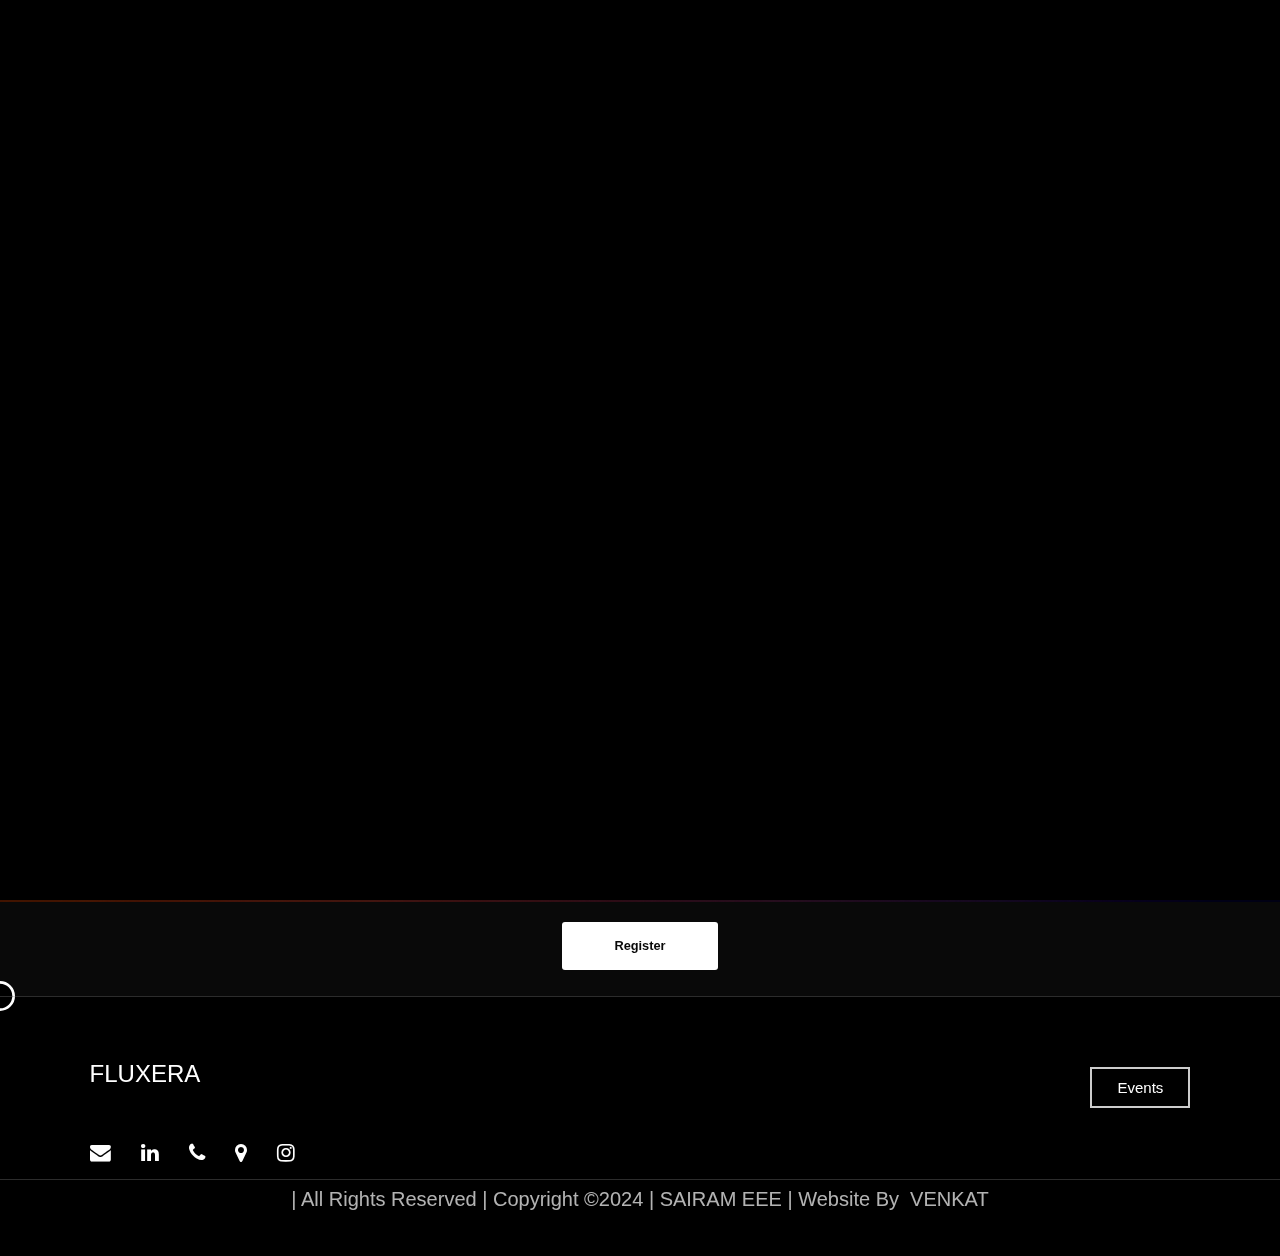
==== drone.html @ 5427319f "Sympo" ====
<!DOCTYPE html> 
  <html>
    <meta charset="UTF-8">
    <meta http-equiv="Content-Type" content="text/html; charset=utf-8">
    <title>FLUXERA | AERO QUEST</title>
    <meta name="viewport" content="width=device-width, initial-scale=1.0, minimum-scale=1.0, maximum-scale=1.0, user-scalable=no">
<meta property="og:type" content="website" />
<meta property="og:image:type" content="image/png">
<meta property="og:image:width" content="300">
<meta property="og:image:height" content="200">
<meta property="og:updated_time" content="2022-05-05T23:10:58-06:00" />
</span>
  
    <head>
      <link rel="icon" type="image/png" href="./F.png" sizes="32x32">
      <link href="https://unpkg.com/aos@2.3.1/dist/aos.css" rel="stylesheet">
      <script src="https://unpkg.com/aos@2.3.1/dist/aos.js"></script>
      <link rel="stylesheet" href="./style_2.css" /> 
      <link rel="stylesheet" href="./font-awesome.min.css" >
      <link rel="stylesheet" href="https://stackpath.bootstrapcdn.com/font-awesome/4.7.0/css/font-awesome.min.css"/>
      <link rel="stylesheet" href="./res.css" />
      <style>
        body {
            background-image: url('eve_back.png');
            background-size: cover;
            background-repeat: no-repeat;
            background-attachment: fixed;
            background-position: center center;
        }
    </style>
    <script async src="https://www.googletagmanager.com/gtag/js?id=G-BJW100YW4T"></script>
<script>
  
  window.dataLayer = window.dataLayer || [];
  function gtag(){dataLayer.push(arguments);}
  gtag('js', new Date());
  gtag('config', 'G-BJW100YW4T');
</script>
    </head>
    <div class="nloader">
      <svg class="nlder" width="200" height="100" viewBox="0 0 50 50" fill="none" xmlns="http://www.w3.org/2000/svg"></svg> 
  </div>
  
    <script>
  
      var loading_var = "What The Heck Are You Doing ?!";
      console.log(loading_var);
  
      setTimeout(() => {
      document.querySelector(".nloader").style.opacity = "0";
      document.querySelector(".nlder").style.opacity = "0";
  
      document.querySelector(".nlder").style.zIndex = "-45";
      document.querySelector(".nloader").style.zIndex = "-45";
    }, 1500);
  
    </script>
  <body>
    <div class="blurbg" id="blurbg"></div>
  
<div class="cover" id="cover">
<svg class="svg1" viewBox="0 0 598 208" xmlns="http://www.w3.org/2000/svg" style="display: none;">
<path d="M65.7872 200.104L63.5027 205.652L63.5378 205.667L63.573 205.68L65.7872 200.104ZM31.5152 177.928L27.3157 182.213L27.3369 182.234L27.3583 182.255L31.5152 177.928ZM8.76324 145.096L3.23975 147.439L3.26133 147.49L3.28385 147.541L8.76324 145.096ZM8.76324 63.304L3.27012 60.8904L3.26137 60.9103L3.25276 60.9303L8.76324 63.304ZM31.8032 30.184L27.6463 25.8574L27.6463 25.8574L31.8032 30.184ZM65.7872 8.29599L68.0299 13.8611L68.0509 13.8527L68.0717 13.8441L65.7872 8.29599ZM140.091 4.83998L141.796 -0.912803L141.796 -0.912805L140.091 4.83998ZM168.891 17.8L165.691 22.8755L165.716 22.891L165.741 22.9062L168.891 17.8ZM191.931 37.96L196.152 42.2243L200 38.4156L196.605 34.1979L191.931 37.96ZM163.707 65.896L159.041 69.6683L163.213 74.8275L167.928 70.1603L163.707 65.896ZM138.363 45.448L135.724 50.8364L135.745 50.8468L135.767 50.8571L138.363 45.448ZM82.4912 43.72L84.7893 49.2625L84.8465 49.2387L84.9032 49.2139L82.4912 43.72ZM62.0432 57.544L66.2859 61.7866L66.3207 61.7519L66.3549 61.7165L62.0432 57.544ZM48.5072 78.28L54.0497 80.5781L54.0594 80.5547L54.0689 80.5311L48.5072 78.28ZM48.5072 130.12L42.9456 132.371L42.9551 132.395L42.9648 132.418L48.5072 130.12ZM62.3312 150.856L58.0886 155.099L58.1234 155.133L58.1587 155.168L62.3312 150.856ZM83.0672 164.392L80.7692 169.934L80.7926 169.944L80.8161 169.954L83.0672 164.392ZM138.939 162.664L141.532 168.075L141.532 168.075L138.939 162.664ZM163.419 143.656L167.639 139.391L163.067 134.867L158.871 139.743L163.419 143.656ZM190.779 170.728L195.407 174.546L198.896 170.318L194.999 166.463L190.779 170.728ZM168.027 190.6L171.227 195.676L171.227 195.676L168.027 190.6ZM139.227 203.56L140.861 209.333L140.897 209.323L140.932 209.313L139.227 203.56ZM107.835 201.88C93.5668 201.88 80.3072 199.414 68.0014 194.528L63.573 205.68C77.3793 211.162 92.1517 213.88 107.835 213.88V201.88ZM68.0717 194.556C55.6828 189.455 44.9006 182.468 35.6722 173.601L27.3583 182.255C37.7139 192.204 49.7797 200.001 63.5027 205.652L68.0717 194.556ZM35.7148 173.643C26.6624 164.771 19.5087 154.455 14.2426 142.651L3.28385 147.541C9.15378 160.697 17.1681 172.269 27.3157 182.213L35.7148 173.643ZM14.2867 142.753C9.24381 130.866 6.69924 118.036 6.69924 104.2H-5.30076C-5.30076 119.548 -2.46933 133.982 3.23975 147.439L14.2867 142.753ZM6.69924 104.2C6.69924 90.1598 9.24815 77.3442 14.2737 65.6777L3.25276 60.9303C-2.47367 74.2238 -5.30076 88.6721 -5.30076 104.2H6.69924ZM14.2564 65.7176C19.5147 53.7504 26.7456 43.3639 35.9602 34.5106L27.6463 25.8574C17.2769 35.8201 9.14778 47.5136 3.27012 60.8904L14.2564 65.7176ZM35.9602 34.5106C45.1872 25.6455 55.8618 18.7647 68.0299 13.8611L63.5446 2.73088C49.9847 8.1953 38.0033 15.9065 27.6463 25.8574L35.9602 34.5106ZM68.0717 13.8441C80.3598 8.78427 93.5948 6.23199 107.835 6.23199V-5.76801C92.1237 -5.76801 77.3267 -2.94429 63.5027 2.74792L68.0717 13.8441ZM107.835 6.23199C118.411 6.23199 128.588 7.68959 138.387 10.5928L141.796 -0.912805C130.858 -4.15361 119.531 -5.76801 107.835 -5.76801V6.23199ZM138.387 10.5928C148.247 13.5142 157.341 17.6111 165.691 22.8755L172.091 12.7244C162.778 6.85292 152.672 2.30977 141.796 -0.912803L138.387 10.5928ZM165.741 22.9062C174.213 28.1338 181.37 34.4073 187.257 41.722L196.605 34.1979C189.821 25.7687 181.618 18.6021 172.042 12.6938L165.741 22.9062ZM187.71 33.6956L159.486 61.6317L167.928 70.1603L196.152 42.2243L187.71 33.6956ZM168.373 62.1237C160.568 52.4703 151.432 45.0658 140.96 40.0389L135.767 50.8571C144.494 55.0462 152.254 61.2737 159.041 69.6683L168.373 62.1237ZM141.002 40.0596C130.736 35.0311 119.652 32.536 107.835 32.536V44.536C117.906 44.536 127.175 46.6489 135.724 50.8364L141.002 40.0596ZM107.835 32.536C98.023 32.536 88.7492 34.4198 80.0793 38.2261L84.9032 49.2139C91.9773 46.1081 99.5995 44.536 107.835 44.536V32.536ZM80.1932 38.1775C71.5858 41.7464 64.0787 46.8128 57.7316 53.3715L66.3549 61.7165C71.5277 56.3712 77.6527 52.2215 84.7893 49.2625L80.1932 38.1775ZM57.8006 53.3014C51.434 59.668 46.4905 67.2707 42.9456 76.0288L54.0689 80.5311C57.0519 73.1613 61.1325 66.94 66.2859 61.7866L57.8006 53.3014ZM42.9648 75.9819C39.3687 84.6547 37.6112 94.0856 37.6112 104.2H49.6112C49.6112 95.4984 51.1177 87.6493 54.0497 80.5781L42.9648 75.9819ZM37.6112 104.2C37.6112 114.141 39.3751 123.55 42.9456 132.371L54.0689 127.869C51.1113 120.562 49.6112 112.691 49.6112 104.2H37.6112ZM42.9648 132.418C46.5265 141.008 51.5729 148.583 58.0886 155.099L66.5739 146.613C61.1856 141.225 57.016 134.976 54.0497 127.822L42.9648 132.418ZM58.1587 155.168C64.6684 161.467 72.221 166.39 80.7692 169.934L85.3653 158.85C78.1694 155.866 71.8981 151.765 66.5038 146.544L58.1587 155.168ZM80.8161 169.954C89.6517 173.53 99.159 175.288 109.275 175.288V163.288C100.576 163.288 92.6108 161.782 85.3184 158.83L80.8161 169.954ZM109.275 175.288C120.702 175.288 131.479 172.892 141.532 168.075L136.347 157.253C127.967 161.268 118.969 163.288 109.275 163.288V175.288ZM141.532 168.075C151.545 163.277 160.358 156.412 167.967 147.569L158.871 139.743C152.272 147.412 144.766 153.219 136.347 157.253L141.532 168.075ZM159.199 147.921L186.559 174.993L194.999 166.463L167.639 139.391L159.199 147.921ZM186.151 166.91C180.241 174.074 173.146 180.28 164.827 185.524L171.227 195.676C180.573 189.784 188.646 182.742 195.407 174.546L186.151 166.91ZM164.827 185.524C156.477 190.789 147.383 194.886 137.523 197.807L140.932 209.313C151.808 206.09 161.914 201.547 171.227 195.676L164.827 185.524ZM137.593 197.787C127.958 200.514 118.044 201.88 107.835 201.88V213.88C119.13 213.88 130.145 212.366 140.861 209.333L137.593 197.787ZM249.398 198.952L247.194 204.532L247.224 204.544L247.254 204.556L249.398 198.952ZM207.926 173.032L203.237 169.289L199.749 173.659L203.863 177.446L207.926 173.032ZM231.83 143.08L235.766 138.551L231.043 134.448L227.141 139.337L231.83 143.08ZM265.526 165.544L263.081 171.023L263.139 171.049L263.198 171.074L265.526 165.544ZM321.974 169.576L323.764 175.303L323.845 175.278L323.925 175.25L321.974 169.576ZM336.086 160.648L331.627 156.634L331.57 156.697L331.515 156.762L336.086 160.648ZM333.782 131.272L330.124 136.028L330.183 136.073L330.242 136.116L333.782 131.272ZM308.15 122.344L309.182 116.433L309.171 116.431L308.15 122.344ZM268.118 115.432L269.139 109.519L269.128 109.517L269.116 109.515L268.118 115.432ZM228.95 97.288L224.619 101.439L224.641 101.463L224.663 101.486L228.95 97.288ZM225.206 29.032L220.31 25.5639L220.286 25.5982L220.262 25.6328L225.206 29.032ZM252.566 8.008L254.842 13.5598L254.864 13.5506L254.887 13.5412L252.566 8.008ZM338.966 8.008L337.024 13.685L337.036 13.6888L337.047 13.6927L338.966 8.008ZM378.134 28.744L382.999 32.2569L386.385 27.5683L381.824 24.0122L378.134 28.744ZM355.67 59.848L352.029 64.6166L356.927 68.3566L360.535 63.3609L355.67 59.848ZM259.478 46.6L254.994 42.6138L254.987 42.622L254.979 42.6303L259.478 46.6ZM261.782 72.808L258.085 77.533L258.15 77.5839L258.216 77.6331L261.782 72.808ZM283.958 80.296L284.945 74.3776L284.945 74.3776L283.958 80.296ZM321.974 86.632L320.988 92.5504L321.002 92.5526L321.016 92.5549L321.974 86.632ZM367.191 105.928L363.032 110.253L363.054 110.274L363.076 110.295L367.191 105.928ZM371.798 177.64L376.668 181.146L376.684 181.123L376.7 181.1L371.798 177.64ZM342.134 200.104L344.406 205.657L344.427 205.649L344.448 205.64L342.134 200.104ZM297.206 201.88C281.635 201.88 266.425 199.044 251.543 193.348L247.254 204.556C263.476 210.764 280.138 213.88 297.206 213.88V201.88ZM251.603 193.372C236.725 187.494 223.534 179.245 211.99 168.618L203.863 177.446C216.511 189.091 230.968 198.122 247.194 204.532L251.603 193.372ZM212.616 176.775L236.52 146.823L227.141 139.337L203.237 169.289L212.616 176.775ZM227.895 147.609C239.921 158.058 251.648 165.919 263.081 171.023L267.972 160.065C257.901 155.569 247.164 148.454 235.766 138.551L227.895 147.609ZM263.198 171.074C274.893 175.998 287.206 178.456 300.086 178.456V166.456C288.775 166.456 278.048 164.306 267.855 160.014L263.198 171.074ZM300.086 178.456C308.963 178.456 316.892 177.45 323.764 175.303L320.185 163.849C314.769 165.542 308.106 166.456 300.086 166.456V178.456ZM323.925 175.25C330.799 172.887 336.523 169.399 340.658 164.534L331.515 156.762C329.122 159.577 325.438 162.041 320.024 163.902L323.925 175.25ZM340.546 164.662C344.998 159.716 347.27 153.773 347.27 147.112H335.27C335.27 150.819 334.087 153.9 331.627 156.634L340.546 164.662ZM347.27 147.112C347.27 138.546 344.06 131.351 337.323 126.428L330.242 136.116C333.489 138.489 335.27 141.854 335.27 147.112H347.27ZM337.441 126.516C331.246 121.751 321.49 118.582 309.182 116.433L307.118 128.255C319.003 130.33 326.334 133.113 330.124 136.028L337.441 126.516ZM309.171 116.431L269.139 109.519L267.098 121.345L307.13 128.257L309.171 116.431ZM269.116 109.515C252.854 106.775 241.114 101.135 233.238 93.0902L224.663 101.486C234.835 111.873 249.207 118.329 267.121 121.349L269.116 109.515ZM233.282 93.1366C225.676 85.199 221.702 74.8599 221.702 61.576H209.702C209.702 77.4761 214.561 90.945 224.619 101.439L233.282 93.1366ZM221.702 61.576C221.702 50.1634 224.581 40.5328 230.151 32.4312L220.262 25.6328C213.16 35.9632 209.702 48.0286 209.702 61.576H221.702ZM230.103 32.5001C235.895 24.3225 244.052 17.9818 254.842 13.5598L250.291 2.45616C237.657 7.63423 227.574 15.3095 220.31 25.5639L230.103 32.5001ZM254.887 13.5412C265.89 8.92706 279.177 6.51999 294.902 6.51999V-5.48001C277.988 -5.48001 263.051 -2.89508 250.246 2.47483L254.887 13.5412ZM294.902 6.51999C308.998 6.51999 323.03 8.89753 337.024 13.685L340.909 2.33101C325.719 -2.86554 310.375 -5.48001 294.902 -5.48001V6.51999ZM337.047 13.6927C351.247 18.4874 363.693 25.093 374.445 33.4758L381.824 24.0122C369.92 14.731 356.254 7.51255 340.886 2.32332L337.047 13.6927ZM373.27 25.231L350.806 56.3351L360.535 63.3609L382.999 32.2569L373.27 25.231ZM359.312 55.0794C337.409 38.3534 314.947 29.656 292.022 29.656V41.656C311.722 41.656 331.692 49.0866 352.029 64.6166L359.312 55.0794ZM292.022 29.656C284.041 29.656 276.824 30.677 270.483 32.8638L274.394 44.2082C279.189 42.555 285.028 41.656 292.022 41.656V29.656ZM270.483 32.8638C264.202 35.0294 258.913 38.2051 254.994 42.6138L263.963 50.5862C266.188 48.0829 269.539 45.8826 274.394 44.2082L270.483 32.8638ZM254.979 42.6303C251.072 47.0585 249.158 52.4314 249.158 58.408H261.158C261.158 55.1685 262.125 52.6695 263.978 50.5697L254.979 42.6303ZM249.158 58.408C249.158 66.1948 252.063 72.8206 258.085 77.533L265.48 68.083C262.67 65.8833 261.158 62.9092 261.158 58.408H249.158ZM258.216 77.6331C263.813 81.7698 272.375 84.4482 282.972 86.2144L284.945 74.3776C274.806 72.6878 268.584 70.3742 265.349 67.9829L258.216 77.6331ZM282.972 86.2144L320.988 92.5504L322.961 80.7136L284.945 74.3776L282.972 86.2144ZM321.016 92.5549C340.513 95.7116 354.254 101.812 363.032 110.253L371.349 101.603C360.159 90.8436 343.756 84.0804 322.933 80.7091L321.016 92.5549ZM363.076 110.295C371.69 118.413 376.166 129.226 376.166 143.368H388.166C388.166 126.406 382.659 112.259 371.305 101.561L363.076 110.295ZM376.166 143.368C376.166 155.301 373.03 165.491 366.897 174.18L376.7 181.1C384.391 170.205 388.166 157.547 388.166 143.368H376.166ZM366.929 174.134C360.773 182.684 351.847 189.542 339.821 194.568L344.448 205.64C358.15 199.914 369 191.796 376.668 181.146L366.929 174.134ZM339.863 194.551C328.074 199.373 313.904 201.88 297.206 201.88V213.88C315.069 213.88 330.851 211.203 344.406 205.657L339.863 194.551ZM471.406 200.104L469.121 205.652L469.157 205.667L469.192 205.68L471.406 200.104ZM437.134 177.928L432.934 182.213L432.956 182.234L432.977 182.255L437.134 177.928ZM414.382 145.096L408.858 147.439L408.88 147.49L408.903 147.541L414.382 145.096ZM414.382 63.304L408.889 60.8904L408.88 60.9103L408.872 60.9303L414.382 63.304ZM437.422 30.184L433.265 25.8574L433.265 25.8574L437.422 30.184ZM471.406 8.29599L473.649 13.8611L473.67 13.8527L473.69 13.8441L471.406 8.29599ZM545.71 4.83998L547.415 -0.912803L547.415 -0.912805L545.71 4.83998ZM574.51 17.8L571.31 22.8755L571.335 22.891L571.359 22.9062L574.51 17.8ZM597.55 37.96L601.771 42.2243L605.619 38.4156L602.224 34.1979L597.55 37.96ZM569.326 65.896L564.66 69.6683L568.832 74.8275L573.547 70.1603L569.326 65.896ZM543.982 45.448L541.343 50.8364L541.364 50.8468L541.386 50.8571L543.982 45.448ZM488.11 43.72L490.408 49.2625L490.465 49.2387L490.522 49.2139L488.11 43.72ZM467.662 57.544L471.905 61.7866L471.939 61.7519L471.974 61.7165L467.662 57.544ZM454.126 78.28L459.668 80.5781L459.678 80.5547L459.688 80.5311L454.126 78.28ZM454.126 130.12L448.564 132.371L448.574 132.395L448.584 132.418L454.126 130.12ZM467.95 150.856L463.707 155.099L463.742 155.133L463.777 155.168L467.95 150.856ZM488.686 164.392L486.388 169.934L486.411 169.944L486.435 169.954L488.686 164.392ZM544.558 162.664L547.151 168.075L547.151 168.075L544.558 162.664ZM569.038 143.656L573.258 139.391L568.686 134.867L564.49 139.743L569.038 143.656ZM596.398 170.728L601.026 174.546L604.514 170.318L600.618 166.463L596.398 170.728ZM573.646 190.6L576.846 195.676L576.846 195.676L573.646 190.6ZM544.846 203.56L546.48 209.333L546.515 209.323L546.551 209.313L544.846 203.56ZM513.454 201.88C499.186 201.88 485.926 199.414 473.62 194.528L469.192 205.68C482.998 211.162 497.77 213.88 513.454 213.88V201.88ZM473.69 194.556C461.302 189.455 450.519 182.468 441.291 173.601L432.977 182.255C443.333 192.204 455.398 200.001 469.121 205.652L473.69 194.556ZM441.334 173.643C432.281 164.771 425.127 154.455 419.861 142.651L408.903 147.541C414.773 160.697 422.787 172.269 432.934 182.213L441.334 173.643ZM419.905 142.753C414.863 130.866 412.318 118.036 412.318 104.2H400.318C400.318 119.548 403.149 133.982 408.858 147.439L419.905 142.753ZM412.318 104.2C412.318 90.1598 414.867 77.3442 419.892 65.6777L408.872 60.9303C403.145 74.2238 400.318 88.6721 400.318 104.2H412.318ZM419.875 65.7176C425.133 53.7504 432.364 43.3639 441.579 34.5106L433.265 25.8574C422.896 35.8201 414.767 47.5136 408.889 60.8904L419.875 65.7176ZM441.579 34.5106C450.806 25.6455 461.48 18.7647 473.649 13.8611L469.163 2.73088C455.603 8.1953 443.622 15.9065 433.265 25.8574L441.579 34.5106ZM473.69 13.8441C485.979 8.78427 499.214 6.23199 513.454 6.23199V-5.76801C497.742 -5.76801 482.945 -2.94429 469.121 2.74792L473.69 13.8441ZM513.454 6.23199C524.03 6.23199 534.207 7.68959 544.005 10.5928L547.415 -0.912805C536.477 -4.15361 525.15 -5.76801 513.454 -5.76801V6.23199ZM544.005 10.5928C553.865 13.5142 562.96 17.6111 571.31 22.8755L577.71 12.7244C568.396 6.85292 558.291 2.30977 547.415 -0.912803L544.005 10.5928ZM571.359 22.9062C579.832 28.1338 586.988 34.4073 592.876 41.722L602.224 34.1979C595.44 25.7687 587.236 18.6021 577.661 12.6938L571.359 22.9062ZM593.329 33.6956L565.105 61.6317L573.547 70.1603L601.771 42.2243L593.329 33.6956ZM573.992 62.1237C566.187 52.4703 557.051 45.0658 546.578 40.0389L541.386 50.8571C550.113 55.0462 557.873 61.2737 564.66 69.6683L573.992 62.1237ZM546.621 40.0596C536.355 35.0311 525.271 32.536 513.454 32.536V44.536C523.525 44.536 532.793 46.6489 541.343 50.8364L546.621 40.0596ZM513.454 32.536C503.642 32.536 494.368 34.4198 485.698 38.2261L490.522 49.2139C497.596 46.1081 505.218 44.536 513.454 44.536V32.536ZM485.812 38.1775C477.205 41.7464 469.697 46.8128 463.35 53.3715L471.974 61.7165C477.146 56.3712 483.271 52.2215 490.408 49.2625L485.812 38.1775ZM463.419 53.3014C457.053 59.668 452.109 67.2707 448.564 76.0288L459.688 80.5311C462.671 73.1613 466.751 66.94 471.905 61.7866L463.419 53.3014ZM448.584 75.9819C444.987 84.6547 443.23 94.0856 443.23 104.2H455.23C455.23 95.4984 456.736 87.6493 459.668 80.5781L448.584 75.9819ZM443.23 104.2C443.23 114.141 444.994 123.55 448.564 132.371L459.688 127.869C456.73 120.562 455.23 112.691 455.23 104.2H443.23ZM448.584 132.418C452.145 141.008 457.192 148.583 463.707 155.099L472.193 146.613C466.804 141.225 462.635 134.976 459.668 127.822L448.584 132.418ZM463.777 155.168C470.287 161.467 477.84 166.39 486.388 169.934L490.984 158.85C483.788 155.866 477.517 151.765 472.123 146.544L463.777 155.168ZM486.435 169.954C495.27 173.53 504.778 175.288 514.894 175.288V163.288C506.194 163.288 498.229 161.782 490.937 158.83L486.435 169.954ZM514.894 175.288C526.321 175.288 537.098 172.892 547.151 168.075L541.965 157.253C533.586 161.268 524.587 163.288 514.894 163.288V175.288ZM547.151 168.075C557.163 163.277 565.977 156.412 573.586 147.569L564.49 139.743C557.891 147.412 550.385 153.219 541.965 157.253L547.151 168.075ZM564.818 147.921L592.178 174.993L600.618 166.463L573.258 139.391L564.818 147.921ZM591.77 166.91C585.859 174.074 578.765 180.28 570.446 185.524L576.846 195.676C586.191 189.784 594.265 182.742 601.026 174.546L591.77 166.91ZM570.446 185.524C562.096 190.789 553.001 194.886 543.141 197.807L546.551 209.313C557.427 206.09 567.532 201.547 576.846 195.676L570.446 185.524ZM543.212 197.787C533.577 200.514 523.663 201.88 513.454 201.88V213.88C524.749 213.88 535.763 212.366 546.48 209.333L543.212 197.787Z"></path>
</svg>
<svg class="svg2" viewBox="0 0 598 208" xmlns="http://www.w3.org/2000/svg" style="display: none;">
<path d="M107.835 207.88C92.8592 207.88 78.8432 205.288 65.7872 200.104C52.7312 194.728 41.3072 187.336 31.5152 177.928C21.9152 168.52 14.3312 157.576 8.76324 145.096C3.38724 132.424 0.699238 118.792 0.699238 104.2C0.699238 89.416 3.38724 75.784 8.76324 63.304C14.3312 50.632 22.0112 39.592 31.8032 30.184C41.5952 20.776 52.9232 13.48 65.7872 8.29599C78.8432 2.91999 92.8592 0.231993 107.835 0.231993C118.971 0.231993 129.723 1.76799 140.091 4.83998C150.459 7.91199 160.059 12.232 168.891 17.8C177.915 23.368 185.595 30.088 191.931 37.96L163.707 65.896C156.411 56.872 147.963 50.056 138.363 45.448C128.955 40.84 118.779 38.536 107.835 38.536C98.8112 38.536 90.3632 40.264 82.4912 43.72C74.6192 46.984 67.8032 51.592 62.0432 57.544C56.2832 63.304 51.7712 70.216 48.5072 78.28C45.2432 86.152 43.6112 94.792 43.6112 104.2C43.6112 113.416 45.2432 122.056 48.5072 130.12C51.7712 137.992 56.3792 144.904 62.3312 150.856C68.2832 156.616 75.1952 161.128 83.0672 164.392C91.1312 167.656 99.8672 169.288 109.275 169.288C119.835 169.288 129.723 167.08 138.939 162.664C148.155 158.248 156.315 151.912 163.419 143.656L190.779 170.728C184.443 178.408 176.859 185.032 168.027 190.6C159.195 196.168 149.595 200.488 139.227 203.56C129.051 206.44 118.587 207.88 107.835 207.88ZM297.206 207.88C280.886 207.88 264.95 204.904 249.398 198.952C233.846 192.808 220.022 184.168 207.926 173.032L231.83 143.08C243.542 153.256 254.774 160.744 265.526 165.544C276.47 170.152 287.99 172.456 300.086 172.456C308.534 172.456 315.83 171.496 321.974 169.576C328.118 167.464 332.822 164.488 336.086 160.648C339.542 156.808 341.27 152.296 341.27 147.112C341.27 140.2 338.774 134.92 333.782 131.272C328.79 127.432 320.246 124.456 308.15 122.344L268.118 115.432C251.03 112.552 237.974 106.504 228.95 97.288C220.118 88.072 215.702 76.168 215.702 61.576C215.702 49.096 218.87 38.248 225.206 29.032C231.734 19.816 240.854 12.808 252.566 8.008C264.47 3.01599 278.582 0.519989 294.902 0.519989C309.686 0.519989 324.374 3.01599 338.966 8.008C353.75 13 366.806 19.912 378.134 28.744L355.67 59.848C334.55 43.72 313.334 35.656 292.022 35.656C284.534 35.656 278.006 36.616 272.438 38.536C266.87 40.456 262.55 43.144 259.478 46.6C256.598 49.864 255.158 53.8 255.158 58.408C255.158 64.552 257.366 69.352 261.782 72.808C266.198 76.072 273.59 78.568 283.958 80.296L321.974 86.632C342.134 89.896 357.206 96.328 367.191 105.928C377.174 115.336 382.166 127.816 382.166 143.368C382.166 156.424 378.71 167.848 371.798 177.64C364.886 187.24 354.998 194.728 342.134 200.104C329.462 205.288 314.486 207.88 297.206 207.88ZM513.454 207.88C498.478 207.88 484.462 205.288 471.406 200.104C458.35 194.728 446.926 187.336 437.134 177.928C427.534 168.52 419.95 157.576 414.382 145.096C409.006 132.424 406.318 118.792 406.318 104.2C406.318 89.416 409.006 75.784 414.382 63.304C419.95 50.632 427.63 39.592 437.422 30.184C447.214 20.776 458.542 13.48 471.406 8.29599C484.462 2.91999 498.478 0.231993 513.454 0.231993C524.59 0.231993 535.342 1.76799 545.71 4.83998C556.078 7.91199 565.678 12.232 574.51 17.8C583.534 23.368 591.214 30.088 597.55 37.96L569.326 65.896C562.03 56.872 553.582 50.056 543.982 45.448C534.574 40.84 524.398 38.536 513.454 38.536C504.43 38.536 495.982 40.264 488.11 43.72C480.238 46.984 473.422 51.592 467.662 57.544C461.902 63.304 457.39 70.216 454.126 78.28C450.862 86.152 449.23 94.792 449.23 104.2C449.23 113.416 450.862 122.056 454.126 130.12C457.39 137.992 461.998 144.904 467.95 150.856C473.902 156.616 480.814 161.128 488.686 164.392C496.75 167.656 505.486 169.288 514.894 169.288C525.454 169.288 535.342 167.08 544.558 162.664C553.774 158.248 561.934 151.912 569.038 143.656L596.398 170.728C590.062 178.408 582.478 185.032 573.646 190.6C564.814 196.168 555.214 200.488 544.846 203.56C534.67 206.44 524.206 207.88 513.454 207.88Z" fill="white"></path>
</svg>
<div class="curtain"></div>
</div>
    <header>
      <div class="header-container" id="header-container" data-aos="fade-in-up" data-aos-easing="ease-in-sine" data-aos-duration="600" data-aos-once="true"> 
        <div id="navbar">
        <div class="navbar" > 
  
          <div class="burger burger-slip" id="burger_menu" onclick="burger()">
            <div class="burger-lines"></div>
    
            <script>
  
            window.addEventListener("mouseup", function (event) {
  
              var box = document.querySelector(".nav-item");
              var box1 = document.querySelector("#invi");
  
              if (event.target == box || event.target.parentNode == box) {
  
                burger()
              }
              if (event.target == box1 || event.target.parentNode == box1) {
  
  burger()
  }
            });
  
              function burger() {
              console.log("Asdadadsaskdnaknakdankasmndkasndkamnd")
              
              var myElement = document.querySelector("#burger_menu");
  
                var myCover = document.querySelector("#cover");
                var myinvi = document.querySelector("#invi");
    
                if (myElement.classList.contains("open")) {
                  myElement.classList.remove("open");
                  myCover.classList.remove("cover-open");
                  myinvi.classList.remove("invi-open");
                  
                $('.sid').css({display: "none"});
                document.getElementById("blurbg").style.display = "none";
                  
                } else {
                  myElement.classList.add("open");
                  myCover.classList.add("cover-open");
                  myinvi.classList.add("invi-open");//
                  
                $('.sid').css({display: "block"});
                document.getElementById("blurbg").style.display = "block";
                  
                }
              }
            </script>
            
            <script
            type="text/javascript"
            src="./lanimation.js"
          ></script>
          </div>
  
          <ul class="nav-menu">
            <div class="invi" id="invi" data-aos="fade-left" data-aos-duration="500" data-aos-delay="350">
            <li class="nav-item">
              <a href="index.html" class="nav-link" onclick="cls_b()">Home</a>
              <div class="nbox"></div>
            </li>
            </div>
          </ul> 
        </div>
      </div>
    </header> 

    <audio controls="" autoplay style="display: none">
        <source src="./Startup2.mp3" type="audio/MP3">
        
      </audio>

<section style="    height: fit-content;">
    <div class="event_main" >
    <div class="even_name" >AERO QUEST</div>
    <div class="even_slog">DRONE EVENT</div></div>

    <div class="boir" id="boir">   
        <div class="popc">
          <div class="hi" > 
            <div class="even_d_t" id="rule_content"><u>Description</u></div>
            <div class="even_desc">Welcome to the Aero Quest, where the sky is not the limit—it's just the beginning. This high-stakes
              drone competition pushes the most advanced aerial machines to their limits as they lift and transport
              hefty payloads over a designated distance, within the specified time limits.Get ready to witness a
              spectacle of innovation and power, where the best and brightest minds in drone technology battle it
              out to see who can master both speed and strength.</div>
          </div>
          <div class="hi"><div class="even_d_t ccc" ><u>Rules</u></div>
          
          
            <ul class="even_desc_r" id="desc_content" >
              <ol>
                <li>1. Each team must consist of exactly 3 members.</span> Teams with more or fewer participants will not be eligible to compete.</li>
                <br><li>2. Drone capable of lifting a maximum payload of up to 800 grams within a specific time limit. Drones must be designed to handle this weight safely and reliably</li>
                <br><li>3. Drones must maintain a safe distance from spectators and other participants at all times. A clearly marked safe flying zone will be designated</li>
                <br><li>4. Participants are requested to carry their chargers.</li>
                <br><li>5. Participants are requested to be familiar with First-Aid procedures in case of any emergency.</li>
              </ol>              
            </ul>
          </div>
        </div>        
      </div>         
      <br><br>
      <br><br>
<div class="eww">
  <a style="color: rgb(255, 255, 255);">Contact</a>
  <a class="b1">Sriram T - 99624408873<br> Manojkumar S - 6383501677</a>
    <div class="botbut">
      <a class="b2" href="https://maps.app.goo.gl/3tEANVsrGcrwuAHS6" target="_blank">Venue</a>
      <a class="b4" href="https://www.instagram.com/p/CdTU0I2P2hy" target="_blank">Poster</a>
    </div>
    <br><br>
    <a class="b3" href="https://forms.gle/vdFLURG27Vo67JC39" target="_blank" >Register</a>
    </div>

    
<script>
  function copyTextFromElement() {
    //let element = document.getElementById(elementID); //select the element
    var copyTex = window.location.href;
    copyText(copyTex); //use the copyText function below
    alert('Copied Shareable Event Link !');
  }
  function copyText(text) {
    navigator.clipboard.writeText(text);
  }
</script>

</section>




      <section class="section s5"id="s55"> 
  
        <div class="con_lm">
        
          <div class="csc_l">FLUXERA </div>
      <div class="con_l">
        <div class="socials" id="logoi">
          
          <li id="social-in-menu" class="button_social_group">
    
            <a href="mailto:talos@citchennai.net" target="_blank">
              <span class="screen-reader-text">Email</span>
              <i class="fa fa-envelope"   aria-hidden="true"></i> 
            </a>
            <a target="_blank" href="https://www.linkedin.com/in/sairam-eee-5300471b0/">
              <span class="screen-reader-text">LinkedIn</span>
              <i class="fa fa-linkedin " aria-hidden="true"></i> 
            </a>
            <a target="_blank" href="tel:+919849770286">
              <span class="screen-reader-text">Phone | Dinuroop (+919849770286, Symposium-President-2022)</span>
              <i class="fa fa-phone"   aria-hidden="true"></i> 
            </a>
            <a target="_blank" href="https://maps.app.goo.gl/3tEANVsrGcrwuAHS6">
              <span class="screen-reader-text">Location</span>
              <i class="fa fa-map-marker"   aria-hidden="true"></i> 
            </a>
            <a target="_blank" href="https://www.instagram.com/sairam.eee?utm_source=ig_web_button_share_sheet&igsh=ZDNlZDc0MzIxNw==">
              <span class="screen-reader-text">Instagram</span>
              <i class="fa fa-instagram"  aria-hidden="true"></i> 
            </a>
          <div id="spann"></div>
          </li> 
      </div>
      </div> 


      <div class="con_m">
      <div class="bl">
      <a href="index.html">Events</a> 
      </div>
      </div> 
         </div>
         <div class="last_pa">
          <div class="divilin">
            <div class="jwat">| All Rights Reserved | Copyright ©2024 | SAIRAM EEE |<a class="meee" href="https://venkat-resume.netlify.app" target="_blank">&nbsp;Website By &nbsp;<div class="glow">VENKAT</div></a></div></div>
         </div>
      
      </section>
      

    </body>

      
<script>
    AOS.init({once: false,});
  </script>

  <div id="cursor" class="cursor "></div>

  </html>


  
<script>
  
    $(document).ready(function() {     
      
    $('a').hover(function(){     
        $('.cursor').addClass('biga');    
    }, function(){    
        $('.cursor').removeClass('biga');     
    }); 
  
    var myC = document.querySelector("#cursor");
  
    if (myC.classList.contains("cursor")) {
        document.body.style.cursor = 'none';
    }
    const cursor = document.querySelector('.cursor');
  
    document.addEventListener("mousemove", (e) => {
      cursor.style.left = e.clientX + "px";
      cursor.style.top = e.clientY + "px";
      $('.cursor').css({opacity: '1'});
    });
  
    window.onmouseout = function (e) {
      //$('.cursor').css({ transition: '0.1s'});
      $('.cursor').css({opacity: '0'});
    } ; 
  
    
      
  });    
  
  $(document).ready(function(){
    $(this).scrollTop(0);
  });

  window.onscroll = function(ev) {
    if ((window.innerHeight + window.scrollY) >= document.body.scrollHeight) { 
      document.getElementById("logo_id").style.opacity = "0";
      document.getElementById("loid").style.opacity = "1"; 
    }else{
      document.getElementById("logo_id").style.opacity = "1";
      document.getElementById("loid").style.opacity = "0"; 
    }
  };
  </script>



  
<script> 

    function cls_b(){
      
      document.getElementById("blurbg").style.display = "none";
      $('.blurbg').css({zindex:"-15"});
  
      var myElement = document.querySelector("#burger_menu");
  
      var myCover = document.querySelector("#cover");
      var myinvi = document.querySelector("#invi")
  
      myElement.classList.remove("open");
      myCover.classList.remove("cover-open");
      myinvi.classList.remove("invi-open");
      }
    </script>



    <script>
    
        function clickEffect(e){
          var d=document.createElement("cursor");
          d.className="clickEffect";
          d.style.top=e.clientY+"px";d.style.left=e.clientX+"px";
          document.body.appendChild(d);
          d.addEventListener('animationend',function(){d.parentElement.removeChild(d);}.bind(this));
          }
          document.addEventListener('click',clickEffect);
      
         
          document.addEventListener("DOMContentLoaded", function(event) {
            document.documentElement.setAttribute("data-theme", "light"); 
          document.addEventListener("DOMContentLoaded", function(event) {
            document.documentElement.setAttribute("data-theme", "dark"); }); 
            var themeSwitcher = document.getElementById("theme-switcher");
            // When our button gets clicked
            themeSwitcher.onclick = function() {
              // Get the current selected theme, on the first run
              // it should be `light`
              var currentTheme = document.documentElement.getAttribute("data-theme");
              // Switch between `dark` and `light`
              var switchToTheme = currentTheme === "dark" ? "light" : "dark"
              // Set our currenet theme to the new one
              document.documentElement.setAttribute("data-theme", switchToTheme);}
      
              
              var cur = document.getElementById("cu");
              cur.onclick = function() {
      
                var myCover = document.querySelector("#cursor");
      
                if (myCover.classList.contains("cursor")) {
                  myCover.classList.remove("cursor"); 
                  document.body.style.cursor = 'auto';
                } else {
                  myCover.classList.add("cursor");      
                  document.body.style.cursor = 'none'; 
                }
      
              }
      
              var dow = document.getElementById("dow");
              dow.onclick = function() {
                var scroll = $(window).scrollTop();
              $("html, body").animate({ scrollTop: scroll + 340 + "px" });
            
            }
      
            });
</script>
---- style_2.css ----
::after, ::before { 
  box-sizing  : border-box; 
  display     : block;
}

:root { /* default theme=dark */
  
  /* --bkg-colr: #000000; */
  --fnt-colr: #fffefe;

  --texb: rgba(251, 251, 251, 0.8);
  
  --scrl1 :rgb(0, 0, 0);
  --scrl:rgba(88, 88, 88, 0.74);
  
  --circ: rgba(90, 90, 90, 0.4);
}

[data-theme = "light"] {
  
  --bkg-colr: #000000f6;
  --fnt-colr: #ffffff;

  --texb: rgba(255, 255, 255, 0.8);

  --scrl:rgb(255, 255, 255);
  --scrl1:rgba(163, 163, 163, 0.7);
  
  --circ: rgba(102, 102, 102, 0.4);
}
@font-face {

  font-family: "OCRAq";
  src: url("./OCRAq.TTF") format("opentype");
}


* {
    margin: 0;
    padding: 0;
    box-sizing: border-box;
    scroll-behavior: smooth;
  }
  body {
    font-family: "Poppins", sans-serif;
    background-color: var(--bkg-colr);
    height: 100%;
    transition: 0.3s ease-in-out;
    /* font-family: "OCRAq"; */
  }
  html {
    height: 100%;
    scroll-behavior: smooth;
    overflow-x: hidden;
  }
  section{
    margin: 0;
    padding: 0;
    height: 100%;
    width: 100%;
    min-height: 520px;
    overflow: hidden;
    z-index: 0;
    
  }
  
  .descriptions li {
    color: white;
}


.s1{
  
    height: max-content;
}
.s0{
  background-color: #00000000;
}
  .bg{margin: 0;
    padding: 0;
      height: 100%;
      width: 100%;
      z-index: -5;
    overflow: hidden;
    position: fixed;
    
  }
  canvas{
    margin: 0;
    padding: 0;
    height: 100%;
    width: 100%;
    top: 0px;
    position:absolute;
    z-index: -2;
    overflow: hidden;
  }
  .cursor{
    position: fixed;
    width: 100px;
    height: 100px;
    border-radius: 75%;
    background-color: #000000;
    border: 9px solid #ffffff;
    
    mix-blend-mode: difference;
    transition: transform 350ms ease;
    transform: translate(-50%, -50%) scale(.3);
    z-index: 999 ;
    pointer-events: none;
    cursor:pointer;

  } 
  .cuu{
    cursor: auto;
  }
  cursor.clickEffect{
   position:fixed;
   box-sizing:border-box;
   border-style:solid;
   border-color:var(--fnt-colr);
   border-radius:50%;
   animation:clickEffect 0.3s ease-out;
   z-index:99999;
    }
    @keyframes clickEffect{
    0%{
    opacity:1;
    width:0.5em; height:0.5em;
    margin:-0.25em;
    border-width:0.5em;
    }
    100%{
    opacity:0.3;
    width:10em; height:10em;
    margin:-5em;
    border-width:0.03em;
    }
    }
.bigg{
  z-index: 5;
}
.biga{
    transform: translate(-50%, -50%) scale(1);
    border-radius: 48% 58% 36% 38% / 29% 42% 32% 48% ;
    animation: irreg 1.4s alternate infinite ease-in-out;
}
@keyframes irreg {
    0%{
        border-radius: 48% 58% 36% 38% / 29% 42% 32% 48% ;
    }
    20%{
        border-radius: 64% 52% 40% 41% / 71% 66% 82% 89%  ;
    }
    60%{
        border-radius: 50%;
    }
    80%{
        border-radius: 64% 69% 40% 52% / 34% 70% 55% 70%   ;
    }
}

.custom-cursor {
    position: fixed;
    opacity: 0;
    mix-blend-mode: difference;
    width: 100px;
    height: 100px;
    border-radius: 50%;
    background-color: var(--fnt-colr);
    border: 9px solid var(--fnt-colr);
    transition: transform 350ms ease;
    transform: translate(-50%, -50%) scale(.3);
    z-index: 100 ;
    cursor: none;
    pointer-events: none;
  }
  .custom-cursor--link{

    transform: translate(-50%, -50%) scale(.5);
  }

  
  .main-title {
    position: fixed;
    color: rgb(255, 255, 255);
    font-size: 12rem;
    font-weight: 700; /* Ensure the weight matches the font you're using */
    text-align: center;
    padding: 10px;
    border: 0px solid rgb(0, 0, 0);
    top: 50%;
    transform: translate(0%, -50%);
    transition: 0.3s ease-in-out;
    z-index: 3;
    width: 100%;
    mix-blend-mode: difference;
    display: flex;
    align-items: center;
    flex-direction: column;
    font-family: 'Roboto', sans-serif; /* Apply the font here */
  }
  
  

#logo_id{
  opacity: 0;
  transition: 0.2s ease;
} 
.clip{
  background: url("./Glitch.webp");
  -webkit-background-clip: text;
  background-repeat: no-repeat;
  background-position: center;
  background-size: cover;
  color: rgba(255, 255, 255, 0.148);
}

@keyframes zoomout {
  from {
    background-size: 40%;
  }
  to {
    background-size: 10%;
  }
}
.lines{
    position: absolute;
    border: 2px solid white;
    border-right: 0px;
    border-radius: 7px;
    background-color: rgba(0, 0, 0, 0.308);
    transform: rotate( 0deg); 
    top: 0;
    height: 100vw;
    width: 100%;
  transition: 0.4s ease-in-out;
  transform: rotate(90deg);
    backdrop-filter: blur(13px);
    opacity: 0;
    animation: lod 1s infinite ease-in-out;
    animation-play-state: paused;
}
@keyframes lod {
  50%{

    border: 2px solid rgb(31, 31, 31);
  }
  
}
/* .lf{
    

} */
.marker{
    height: 10px;
    width: 10px;
    position: absolute;
    top: 0;
}
.option3 .options {
    position: fixed;
    z-index: 999999;
    right: 43px;
    background: rgb(71, 71, 71);
    padding: 0px 7px 10px 7px;
    bottom: 30px;
    width: 24px;
    border-radius: 19px; 
    
}

.options {
    position: fixed;
    z-index: 9 ;
    right: 2vw;
    background: var(--msk-colr);
    padding: 0px 7px 10px 7px;
    bottom: 30px;
    width: max-content;
    border-radius: 19px;
}
.options {
    position: fixed;
    z-index: 9 ;
    right: 2vw;
    bottom: 30px;
    width: max-content;
}
.option-item {
    float: left;
    clear: both;
    margin-top: 10px;
    border: medium none;
    outline: 0;
}
.option-item {
    transform: rotate(0deg);
    -webkit-transform: rotate(0deg);
}


  .block {
    display: -webkit-flex;
    display: -moz-flex;
    display: -ms-flex;
    display: -o-flex;
    display: flex;
    -ms-align-items: center;
    align-items: center;
    justify-content: center;
    flex-direction: column;
    height: 80vh;
    min-height: 300px;
  }  
  .block__title,
  .block__link {
    color: currentColor;
  } 
  .block__link {
    padding: .5em;
    text-decoration: none;
    transition: letter-spacing 200ms ease;
  }
  .block__link:hover {
    letter-spacing: .1em;
  }


  #main{
    position:absolute;
    top:20%;
    position: fixed;
    display: flex;
    align-items: center;
    flex-direction: row;
    align-content: center;
    left: 10%;
    transform: translate(-0%,-20%);
    mix-blend-mode: difference;
    transition: all .25s linear;
  }
  .box{
    width:150px;
    height: 250px;
    display:inline-block;
    overflow:hidden;
  }
  .letter{
    font-family: fantasy;
    font-size: 13vw;
    line-height: 250px;
    position:relative;
    transition: all .25s linear;
    text-align: center;
    z-index: 0;
    left:-160px;
    
    color: var( --fnt-colr); 
    
}
.baff{
  position: fixed ;
  left: 50%;
  top: 75%;
  transform: translate(-50%,-75%);
  color: var(--fnt-colr);
  width: fit-content;
  transition: 0.3s ease-in-out;
  }
  .bafte{
  
    font-weight: 100;
    font-size: 1.2vw;
    font-family: "OCRAq";
    color: #b8b8b8b4;
    
    transition: 0.3s ease-in-out;
  }

.svg3 {
    height: 3.2em;
    width: 3.2em;
    cursor: pointer;
    -webkit-transition: 0.3s all;
    -o-transition: 0.3s all;
    transition: 0.3s all;
    -webkit-tap-highlight-color: transparent;
    z-index: 2;
  
    left: 0;
    border: 0px solid white;
    fill: rgb(0, 0, 0);
    fill-opacity: 1;
    stroke: rgba(126, 126, 126, 0.8);
    stroke-linecap: round;
    stroke-width: 3;
    border: 0px solid white;
  }
  .logo:hover > .svg3 {
    fill-opacity: 1;
    stroke-width: 5;
    stroke: rgba(255, 255, 255, 0.5);
  }
  
  .top-rectangle-box {
  top: 0;
  left: 0;
  width: 100%;
  background-color: #8f8d8d21;
  backdrop-filter: blur(10px);
  -webkit-backdrop-filter: blur(10px); /* Apply blur effect for Safari */
  z-index: 1000; /* Ensure it stays on top of other elements */
}

/* Optional: Add some styling for content inside the top rectangle box */
.top-rectangle-box-content {
  display: flex;
  align-items: center;
  justify-content: center;
  height: 100%;
  color: black; /* Adjust text color as needed */
  font-size: 1.5rem; /* Adjust font size as needed */
  font-weight: bold;
}
     

  .header-container {
    width: 100%;
    min-height: 100px;
    position: fixed;
    color: var( --fnt-colr); 
  
    z-index: 11;
    transition: 0.3s ease-in-out ;
  }
  
  li {
    list-style: none;
  }
  
  a {
    text-decoration: none;
  }
  
  .navbar {
    display: flex;
    justify-content: space-between;
    align-items: center;
    padding: 1px 3rem;
    transition: 0.3s ease-in-out;

    /* backdrop-filter: blur(5px);
    background-color: #c4c4c48e;
    position: sticky; */
  }
  #navbar{
    top: 0;
    position: fixed;
    width: 100%;
    transition: 0.3s;
  }
  .bar {
    display: block;
    width: 25px;
    height: 3px;
    margin: 5px auto;
    -webkit-transition: all 0.2s ease-in-out;
    transition: all 0.2s ease-in-out;
    background-color: var(--fnt-colr);
    
   
  }
  
  .nav-menu {
    z-index: 3;
    opacity: 1;
    right: 10%;
  }
  .invi {
    display: flex;
    justify-content: space-between;
    align-items: center;
    flex-direction: row;
    flex-wrap: wrap;
  
    opacity: 1;
    z-index: 3;
  
    left: 0px;
    width: 100%;
    top: 0%;
  }
  .nav-item {
    opacity: 1;
    margin: 1rem;
    transition: 0.3s;
    z-index: 3;
  }
  
  .nav-link {
    font-size: 1rem;
    font-weight: 400;
    color: var( --fnt-colr); 
    
  }
  
  .nav-link:hover {
    
    color: var( --fnt-colr); 
  }
  
  .burger {
    position: absolute;
    opacity: 0;
    z-index: -2;
  }
  

  .cenl{
      position: fixed;
      left: 10%;
      transform: translate(-50%,0%);
      font-weight: 500;
      font-size: 2vw;
      padding: 10px 20px 10px 20px;
      /*
      border: 2px solid ;*/
      cursor: pointer;
    }
.cenl:hover{
letter-spacing: 0.2em;
}
    .deptr{
    color: var(--fnt-colr);;
    font-size: 3vw;
    font-weight: 400;
    position: absolute;
    top: 30%;
    transform: translate(-60%,-30%);
    left:60%;
    opacity: 0;
    transition: 0.5s ease-in-out;
  }
  .bg-wrap{
    
  position: absolute;
  height: 100%;
  width: 100%;
  transition: 0.3s ease-in-out;
  z-index: -2;
  }
  .svgcol{
    
    position: absolute;
    height: 100vh;
    width: 100vw;
  }
.coon a{
    border:none;
    outline:none;
    text-decoration:none;
    color:var(--fnt-colr);
  }
  .coon a:hover{  
    font-weight: 800;
  }
  .coon a:active{  
    font-weight: 800;
  }

.coon li{list-style:circle;
  }
.none{
  opacity: 0;
}
  /* width */
body::-webkit-scrollbar {
  width: 4px; position: absolute;
  z-index: 19;
  
}

/* Track */
body::-webkit-scrollbar-track {
  
  width: 0px; position: absolute;
  background: #00000000; 
  transition: 0.3s ease-in-out;
  
}
 
/* Handle */
body::-webkit-scrollbar-thumb {
  background: var(--scrl1); 
  transition: 0.3s ease-in-out;
}

/* Handle on hover */
body::-webkit-scrollbar-thumb:hover {
  
  background: var(--scrl); 
}

.topic-img-con {
  height: 24vw;
  width: 24vw;
  background-color: var(--circ);
  border-radius: 54% 46% 70% 30% / 30% 68% 32% 70%;
  animation: morph 10s ease-in-out;
  animation-iteration-count: infinite;
}
.tic1 {
  height: 20vw;
  width: 20vw;
  background-color: #ffffff34;
  border-radius: 58% 42% 29% 71% / 63% 58% 42% 37%;
  animation: morph1 5s ease-in-out;
  animation-iteration-count: infinite;
}
.tic2 {
  animation: morph1 7s ease-in-out;
  animation-delay: 3s;
}
@keyframes morph {
  0% {
    border-radius: 54% 46% 70% 30% / 30% 68% 32% 70%;
  }
  50% {
    border-radius: 40% 60% 60% 40% / 60% 30% 70% 40%;
  }
  100% {
    border-radius: 54% 46% 70% 30% / 30% 68% 32% 70%;
  }
}
@keyframes morph1 {
  0% {
    border-radius: 58% 42% 29% 71% / 63% 58% 42% 37%;
  }
  50% {
    border-radius: 40% 60% 60% 40% / 60% 30% 70% 40%;
  }
  100% {
    border-radius: 58% 42% 29% 71% / 63% 58% 42% 37%;
  }
}

@keyframes spin {
  to {
    transform: rotate(1turn);
  }
}



.sermm {
  padding: 2vw;
}

.spon{
  height: max-content;
  
  padding-bottom: 3vw;
  padding-top: 2vw;
  margin-left: 10vw;
}
.spon_m{
  height: 12vw;
  /* width: 12vw; */
  max-height: 110px;
}

.spon_n{
  padding-top: 1vw;
  bottom: 0%; 
    text-align: center;
    color:var(--fnt-colr);
    font-size: 1vw;
}

.credb{
  /* background-color:var(--bkg-colr); */
  color:var(--fnt-colr);
  cursor: pointer;
  padding: 18px;
  width: 100%;
  border: none;
  text-align: center;
  outline: none;
  font-size: 2.8vw;
  font-weight: 500;
  width: 100%;
  left: 0;
  height:100%;
  padding-top: 0px;
  
}
/* .nii{
  background-color: var(--bkg-colr) ;
}  */

.crec{
  width: 100%;
    display: flex;    
    align-items: center;
    justify-content: center;
    align-content: center;
    flex-direction: row;
    flex-wrap: nowrap;
    padding: 4vw;
    padding-top: 4vw;
}

.topic-head {
  color: var(--fnt-colr);
  font-size: 3vw;
  font-weight: 700;
  text-align: center;
  padding: 2vw;
  padding-top: 3rem;
  padding-bottom: 1rem;
}
.aaaa{
  padding-top: 4rem;
    padding-bottom: 6rem;
}
.ano {
  padding-top: 3rem;
  padding-bottom: 3rem;
}
.topic {
  display: flex;
  flex-direction: column;
  align-items: center;
  margin: 5vh 10vw;
}

.topi {
  width: 100%;
  display: flex;
  flex-direction: row;
  align-items: flex-start;
  gap: 16vw;
  margin-top: 5rem;
}
.about {
  display: flex;
  flex-direction: column;
  align-items: center;overflow: hidden;
}
.t1 {
  flex-direction: row-reverse;
}

.topic-desc {
  padding-top: 7vw;
  font-family: "SF Pro Text Heavy", Sans-serif;
  color: var(--texb);
  font-size: 1.3vw;
  font-weight: 100;
  text-align:justify;
  float: right;
  line-height: 150%;
  letter-spacing: 0.8px;
}
.top-pic {
  background-position: center;
  background-size: cover;
  height: 100%;
  width: 100%;
  position: absolute;
  background-repeat: no-repeat;
  /* display: none; */
  /* box-shadow: 10px 20px 30px rgba(0, 0, 0, 0.5); */
}
.p1 {
  background-image: url("./logo.webp");
  background-position: center;
  background-size: contain;
  background-repeat: no-repeat;
  background-size: 75%;
  border-radius:  0%;
  top: -10%;
  left: 6%;
}
.p2 {
  background-image: url("./col.png");
  left: 3%;
  background-position: center;
  background-size: contain;
  background-repeat: no-repeat;
  background-size: 75%;
  border-radius: 0%;
  top: -10%;
  opacity: 0.9; /* Increase opacity to 90% */
}


.p3 {
  background-image: url("./SIMP.png");
  background-position: center;
  background-size: contain;background-repeat: no-repeat;
  background-size: 80%;
    border-radius:  100%;
    top: -5%;
    left:-1%;
}

.container {
  width: 100%;
  margin: 0px auto;
  display: flex;
  justify-content: center;
  align-items: center;
  /* background: var(--msk-colr); */
  animation: slide-out-container 4s cubic-bezier(0.97, 0.01, 0.36, 0.99) 2.8s;
  animation-fill-mode: forwards;
  position: fixed;
  top: 50%;
  transition: 0.2s ease-in-out;
}

.text-wrapper {
  font-size: 15px;
  color: var(--fnt-colr);
  position: absolute;
}

.text {
  font-family: 'Nirmala UI';
font-style: normal;
font-weight: 350;
font-size: 32px;
  text-align: center;
}

.text-1,
.text-3,
.text-4,
.text-8,
.text-9,
.text-11 {
  color: rgba(255, 0, 0, 0);
  -webkit-text-stroke: 1px var(--fnt-colr);;
}


.text-1 { 
  opacity: 0;
  transition: 0.3s ease-in-out;
  mix-blend-mode: difference;
  top: 0;
} 
.text-2{ 
  opacity: 0;
  transition: 0.3s ease-in-out;
  mix-blend-mode: difference;
  font-family: 'Nirmala UI';
  font-style: normal;top: 0;
  font-weight: 700;
  font-size: 32px;
  line-height: 51px;
} 
.yom{ 
  position: absolute;
  left: 7%;    
  top: 35%;
  height: 30%;
  z-index: 5;
  fill: var(--fnt-colr);  
}
.yom:hover{
    animation: rot 0.8s infinite ease-in-out;
    }

@keyframes rot {
    0%{
      transform: scale(1);
    }
    70%{
    transform: scale(1.2);
    }}
    .yom:active{
      fill: rgba(100, 100, 100, 0.8);}
#loid{
  
  transition: 0.1s;
}


.ph{
  display: none;
}
.theme-switcher {
  right: 3em;
  height: 1.4em;
  width: 1.35em;
  border: none;
  border-radius: 50%;
  cursor: pointer;
  background-color: var(--fnt-colr);
  z-index: 12;
  transition: 0.3s ease-in-out;
  
  border: 0px dashed var(--fnt-colr);
  margin-top: 14px;
  bottom: 10em;outline: 0;
}
.ts1{
  
  background-color: #00000000;
  border: 2px solid var(--fnt-colr);
  bottom: 7em;
}

.theme-switcher:hover{
  
  border: 2px solid rgba(0, 0, 0, 0.534);
  animation: das 2s infinite;
  
  border-radius: 5px;
}

@keyframes das {
  0%{
    transform: rotate(0deg);
  }
  
  50%{

    transform: rotate(360deg);
  }
}
.ts2{
  border-radius: 0px;
  
  background-color: #00000000;
  border: 2px solid var(--fnt-colr);
  border-width: 0 3px 3px 0;
  display: inline-block;
  padding: 3px;
  transform: rotate(45deg);
  
  height: 1.0em;
  width: 0.95em;
  right: 3.45em;
  bottom: 5em;
  position: fixed;
}
.ts2:hover{

  background-color: #00000000;
  border: solid var(--fnt-colr);
  border-width: 0 3px 3px 0;
  border-radius: 0px;
  animation: sd 0.8s infinite ease-in-out;
  
}
@keyframes sd {
  50%{
    
  bottom: 5.3em;
  }
}

.sid{
  width: fit-content;
  position: fixed;
  right: 2.2em;
  height: 5em;
  width: 2.2em;
  bottom: 5.15em;
  border-radius: 20px;
  z-index: 10;
  background-color: #8a8a8a00;
  
  backdrop-filter: blur(0px);
  display: flex;
  flex-direction: column;
  align-items: center;
  transition: 0.4s ease-in-out;
}
.sid:hover{
  
  backdrop-filter: blur(5px);
  background-color: #8a8a8a65;
}

.events{
  /* background-color:var(--bkg-colr); */
  z-index: 15;
  height: 100%;
  width: 100%; 
}
.s5 {
  height: 260px;
  min-height: 260px;
  background-color: var(--bkg-colr);
  position: absolute;        
  border-top: 1px solid rgba(63, 63, 63, 0.7);
}

.last_pa {  
  bottom: 20%;
  height: 1.6em;
  width: 100%;
  position: absolute;
}

.divilin {
  border-top: 1px solid rgba(63, 63, 63, 0.7);
  display: flex;
  flex-direction: column;
  align-items: center;
  align-content: center;
}
.socials {
  border: 0px solid var(--fnt-colr);
  width: max-content;
  height: 30px;
  display: flex;
  justify-content: space-between;
  align-items: center;
  /* top: 34px; */
  top: 12px;

  position: absolute;
  transition: 0.1s ease-in-out;
  z-index: 0;
}

.button_social_group a {
  margin-right: 0.8rem;
  margin-left: 0.8rem;
  transition: 0.3s ease-in-out;
  color: var(--fnt-colr);
}
.button_social_group a i {
  font-size: 1.3rem;
}

.button_social_group:hover a:not(:hover) {
  opacity: 0.4;
}
.meee{
  text-decoration: none;
    color: inherit; 
    width: max-content; 
    display: flex; 
    transition: 0.3s ease; 
}
.meee:hover{
  text-shadow:1px 1px 10px #fff, 1px 1px 10px rgba(196, 196, 196, 0.575);
}
.meee:hover .glow{

  animation: none;
  border-bottom: 1px solid  white;
}
.glow{
  
  animation: fade 2s infinite ease;
  
  border-bottom: 1px solid  rgba(255, 255, 255, 0);
}
@keyframes fade {
  50%{
  border-bottom: 1px solid  white;
  }
}

.fa {
  transition: 0.3s ease-in-out;
}
/* .button_social_group a:hover .fa {

  font-size: 1.4rem;
} */
.screen-reader-text,
.nectar-skip-to-content:not(:focus) {
  border: 0;
  clip: rect(1px, 1px, 1px, 1px);
  clip-path: inset(50%);
  height: 1px;
  margin: -1px;
  overflow: hidden;
  padding: 0;
  position: absolute !important;
  width: 1px;
  word-wrap: normal !important;
}
.con_l {
  display: flex;
  align-items: center;
  flex-direction: row;
  position: absolute;
  top: 50%;
  width: 227px;
  margin-left: -0.8rem;
}

.jwat {
  
  color: rgba(255, 255, 255, 0.7);
  font-size: 20px;
  padding-top: 7.9px;
  padding-bottom: 7.9px;
  mix-blend-mode: difference;
  
  display: flex;
}
.csc_l {
  color: var(--fnt-colr);
  font-size: 24px;
  font-weight: 500;
  position: absolute;
  top: 24%;
}
.con_lm {
  display: flex;
  margin: 0vw 7vw;
}

.con_m {
  display: flex;
  align-items: center;
  flex-direction: row;
  position: absolute;
  right: 7vw;
  float: right;
  bottom: 0%;
  height: 100%;
}
.links_b {
  font-size: 10px;
  font-weight: 100;
  margin-top: 60px;
}
.links_b a {
  margin-left: 10px;
  margin-left: 10px;
  color: var(--fnt-colr);
}
.bl {
  position: absolute;
  top: 70px;
  display: flex;
  align-items: center;
  align-content: center;
  width: 100%;

  flex-direction: row-reverse;
  width: 100%;

  /* flex-direction: row;
  left: 1%; */
}
.bl a {
  padding: 10px 1px;
  min-width: 100px;
  margin-left: 20px;
  border: 2px solid var(--texb);
  font-size: 15px;
  font-weight: 500;
  color: var(--fnt-colr);
  text-align: center;
}
.bl a:hover {
  background-color: var(--fnt-colr);
  color: var(--bkg-colr);
}

.wrapper{
  position: relative;
    width: 100%;
    /* max-width: 650px; */
    height: auto;
    display: flex;
    flex-wrap: wrap;
    flex-direction: row;
    justify-content: center;
    align-content: space-around; 
}
#Events
{
  height: max-content;
}
.card{
  flex: 1;
  flex-basis: 300px;
  flex-grow: 0;
  height: 420px;
  box-shadow: 0px 4px 7px rgba(0,0,0,.5);
  cursor: pointer;
  transition: all .5s cubic-bezier(.8,.5,.2,1.4);
  overflow: hidden;
  position: relative;
  margin: 38px;
  border-radius: 7px;
  border: 2px solid rgba(255, 255, 255, 0.3);
  
}
.card img{
  background-size:cover;
  background-repeat: no-repeat;
  transition: all .3s cubic-bezier(.8,.5,.2,1.4);  
/*   
  display: none; */
}
.slogan{
  z-index:5;
  font-size: 20px;
  position: absolute;
  text-align: center;
  width: 100%;
  top: 15%;
  color: rgba(255, 255, 255, 0.8);
  font-weight: 400;
  background-color: #8f8d8d21;
  backdrop-filter: blur(10px);
  transition: 0.3s ease-in-out;
  padding-top: 4px;
  padding-bottom: 4px;
  /* display: none; */
}
.imd{
  
  background-size:cover;
  position: absolute;
  width: 300px;
  opacity: 0.9;
  height: 450px;
}
.c{
  opacity: 0.5;
}
.imc{
  
  background-size:contain;
  position: absolute;
  width: 300px;
  height: unset;
opacity: 1;
z-index: 4;top: 50%;
transform: translate(0%, -50%);
}


.descriptions{
  position: absolute;
  top:0px;
  left:0px;
  text-align: justify;
  background-color: rgba(255, 255, 255, 0.1);
  width:100%;
  height:100%;
  transition: all .4s ease-in-out;
  padding: 20px;
  box-sizing: border-box;
  clip-path: circle(0% at 100% 100%);
}
.card:hover .descriptions{
  left:0px;
  transition: all .4s ease-in-out;
  clip-path: circle(75%);
}
.card:hover{
  transition: all .3s cubic-bezier(.8,.5,.2,1.4);
  box-shadow: 0px 2px 3px rgba(0,0,0,.3);
  transform: scale(.97);
}
.card:hover img{
  transition: all .3s cubic-bezier(.8,.5,.2,1.4);
  transform: scale(1.6) rotate(20deg);
  filter: blur(3px);
}
.card:hover .imc{
  opacity: 0;
  top: 50%;
  transform: translate(0%, -50%);
}
.card:hover .c{
  
  opacity: 0.0;
}
.card:hover .slogan{
  opacity: 0;
}
.card h1{
  color: #ffffff;
  letter-spacing: 1px;
  margin: 0px;
  text-align: center;
  font-weight: 700; 
  margin-top: 10%;
}
.card p{
  line-height: 24px;
  height: 60%;    margin-top: 15%;
  color:#fff;
  font-size: 14px;
}
.card button{
  width: fit-content;
  height: 35px;

  cursor: pointer;
  border-style: none;
  background-color: #ffffff2c;
  color:#fff;
  font-size: 15px;
  outline: none;
  border: 2px solid transparent;
  border-radius: 3px;
  box-shadow: 0px 2px 3px rgba(0,0,0,.4);
  transition: all .3s ease-in-out;    float: right;
    margin-top: 21px;    
    padding-left: 19px;
    padding-right: 19px;
}
.card button:hover{
  transition: all .3s ease-in-out;
  background-color: #ffffff;
  color:rgb(0, 0, 0);
  border: 2px solid rgba(0, 0, 0, 0.1);
  
  border-radius: 3px;
}
#Register{

  padding-top: 4rem;
    padding-bottom: 6rem;
}


.btn {
  display: inline-block;
  color: #fff;
  text-decoration: none;
  transition: background 0.3s ease;
  border-radius: 3.125rem;
}



.boir{
  border: 2px solid rgba(119, 119, 119, 0.555); /* Semi-transparent border */
    height: 70%; /* 70% of the viewport height */
    width: 70%; /* 70% of the viewport width */
    left: 50%; /* Center horizontally */
    top: 58%; /* Center vertically */
    transform: translate(-50%, -58%); /* Center the element */
    position: fixed; /* Fixed position relative to the viewport */
    background-color: rgba(255, 255, 255, 0.199); /* Semi-transparent background */
    border-radius: 7px; /* Rounded corners */
    color: var(--bkg-colr); /* Text color, using a CSS variable */
    transition: 0.3s ease-out; /* Smooth transition for changes */
  
}
#boir{
  
  visibility: hidden;
  display: block;
  
  z-index: 15;
}

.pop{
  height: 0%;
  min-height: 0%;
  transition: 0.3s ease-out;
  z-index: 7;
}
.even_name{ 
  font-size: 1.6vw;
  text-align: center;
  width: 100%;
  margin-top: 5vh;
  color:var(--fnt-colr);
  
}
.event_main{
  border: 2px solid rgba(255, 255, 255, 0);
  padding: 2vw;
  position: relative;
  margin-top:8%; 
  
  margin-bottom:3%; 
}
.cls{
  font-size: 24px;
  position: absolute;
  right: 0;
  top: 0;
  border-bottom-left-radius: 50%;
  text-align: center;
  height: 30px;
  width: 30px;
  background-color:var(--fnt-colr);
  transition: 0.2s ease-in-out;
  cursor: pointer;
}

.cls:hover{

  color:var(--bkg-colr);
  background-color:var(--fnt-colr);
}
.even_slog{
  
  
  font-size: 0.8vw; margin-top: 1em;
  text-align: center;
  width: 100%;
  margin-top: 0.7em;
  color:var(--fnt-colr);
  /* font-style: italic; */
  font-weight: 300;
}
.popc{
  width: 100%;
  display: flex;
  flex-direction: row;
  align-items: flex-start;
  flex-wrap: nowrap;
  align-content: center;
  justify-content: space-evenly;
}

.even_desc{
  text-align: justify;
  
  line-height: 1.3vw; 
  text-align: justifyS;
  width: 30vw;
  margin-top: 2em;
  color: var(--fnt-colr);
  /* font-style: italic; */
  font-weight: 300;
  padding-top: 0px; 
  /* margin-left: 10px; */
  margin-right: -4vw;
  list-style-type: circle;
  padding-inline-start: 40px;
  padding:7%; 

  
  font-size: 0.98vw;
  padding-top: 0%;
  
}
.botbut{
  position: absolute;
  border: 2px solid rgba(255, 255, 255, 0);
  width: 100%;
  bottom: 8%;
  padding-left: 7%;
  transition: 0.3s ease-in-out;
  display: flex;
  flex-direction: row;
  flex-wrap: nowrap;
  align-content: center;
  justify-content: flex-start;
  align-items: center;
}
.b1,.b2,.b4,.b5{
  padding: 0.5vw 0.6vw 0.5vw 0.6vw;
  font-size: 0.8vw;
  text-align: center;
  border: 1px solid var(--texb);
  color: var(--fnt-colr);
  margin-right: 0.7vw;
  border-radius: 3px;
  min-width: 5vw;
  text-align: center;
  transition: 0.3s ease-in-out;
}

.b1:hover,.b2:hover,.b4:hover,.b5:hover{
  
  color: var(--bkg-colr);
  background-color: var(--fnt-colr);
}

.b3{
  padding: 0.7vw 1.2vw 0.7vw 1.2vw;
  font-size: 1vw;
  border: 1px solid var(--texb);
  color: var(--fnt-colr);
  font-weight: 600;
  text-align: center;
  border-radius: 3px;
  right: 20%;
  position: absolute; 
  margin-left: 0.5vw;
  transition: 0.3s ease-in-out;
  
  color: var(--bkg-colr);
  background-color: var(--fnt-colr);
}
.b3:hover{
  
  color: var(--fnt-colr);
  background-color: var(--bkg-colr);
}
.even_desc_r{ 
  font-size: 0.8vw;
  line-height: 1.2vw; 
  text-align:justify;
  width: 30vw;
  margin-top: 2em;
  color: var(--fnt-colr);
  /* font-style: italic; */
  font-weight: 300; 
  
  /* margin-left: 10px; */
  margin-right: -4vw;
  list-style-type: circle;
  /* text-align: center; */
  display: block;padding: 7%;
  padding-top: 0%;
  
}
.hi{
  margin-top: 2%;
}
.even_d_t{
  
  font-size: 1.8vw;
  margin-top: 1em;
  text-align: center;
  width: 100%;
  /* margin-top: 2em; */
  color: var(--fnt-colr);
  /* font-style: italic; */
  font-weight: 300;
  padding: 0%;
  
  /* padding-top: 0px;*/
  
  

}

.cenli{
  position: absolute;
  border: 1px solid rgba(255, 255, 255, 0.411);
  height: 40%;
left: 50%;
top: 55%;
transform: translate(-50%,-55%);
}
.blurbg{
height: 100%;
width: 100%;
backdrop-filter: blur(5px);
background-color: #00000077;
z-index: 9;
position: fixed;


}
#blurbg{
  
display: none;
}


.loca {
  display: flex;
  flex-direction: row;
  align-items: center;
  gap: 12vw;
  color: var(--fnt-colr);

  transition: 0.3s ease;
  width: 100%;
}
.locam {
  width: 80%;
  height: 50vh;
  max-height: 46vh;
  max-width: 32vw;
  border-radius: 7px;
  border: 2px solid rgba(63, 63, 63, 0.5);
}
.locmi {
  font-size: 1vw;
  font-weight: 100;
  color:var(--fnt-colr);
  line-height: 3vh;
  padding-top: 6vh;
}
.locamm {
  top: 0px;
  /* display: flex; */
  align-items: center;
  flex-direction: column;
  height: 100%;
  width: 100%;
  min-height: 20vh;
  min-width: 10vw;

  max-height: 38vh;
  max-width: 28vw;
}
.locamm h3 {
  text-align: left;
  /* width: 100%; */
  /* bottom: 40vh;
  position: absolute; */
  /* margin-right: 7vw; */
  font-size: 24px;
  font-size: 2vw;
}
.locamm h4 {
  text-align: left;
  /* width: 100%; */
  top: 0vh;
}
.locac {
  padding: 5vw 5vw 6vw 5vw;
}
.locao {
  /* width: 100%; */
  margin: 4vw 10vw;
  border-radius: 7px;
  background-color:#6969692a;
  overflow: hidden;
}
.dotstyle {
  width: 100%;
  display: flex;
  flex-direction: column;
  align-items: center;
  position: absolute;
  bottom: 2vw;
}
.dotstyle {
  width: 100%;
  display: flex;
  flex-direction: column;
  align-items: center;
  position: absolute;
  bottom: 4vw;
}
.dotstyle ul {
  display: flex;
}
.dotstyle li {
  position: relative;
  /* display: block; */
  cursor: pointer;
  /* float: left; */
  margin: 0 0.8vh;
  width: 1vh;
  height: 1vh;
  cursor: pointer;
  display: flex;
  flex-direction: column;
  align-self: center;
  align-items: center;
}
  .active {
  text-align: center;
  background-color:var(--fnt-colr);
  color:var(--bkg-colr);
}
.buttnex {
  display: none;
}
.buttnex a {
  color:var(--fnt-colr);
  font-size: larger;
  font-weight: 700;
  transition: 0.2s ease;
}
.buttnex a:hover {
  color: rgba(255, 255, 255, 0.7);
}
.prev {
  position: absolute;
  left: 0px;
  margin-left: 5vw;
  top: 53%;
}
.next {
  position: absolute;
  right: 0px;
  margin-right: 5vw;

  top: 53%;
}


.dotstyle-scaleup li.current a {
  background-color:var(--fnt-colr);
  -webkit-transform: scale(1.5);
  transform: scale(1.5);
}
.dotstyle-scaleup li a {
  -webkit-transition: -webkit-transform 0.3s ease, background-color 0.3s ease;
  transition: transform 0.3s ease, background-color 0.3s ease;
}
.dotstyle li a {
  top: 0;
  left: 0;
  width: 100%;
  height: 100%;
  outline: none;
  border-radius: 50%;
  background-color:var(--fnt-colr);
  background-color: rgba(255, 255, 255, 0);
  border: 1px solid var(--circ);
  text-indent: -200em;
  cursor: pointer;
  position: absolute;
}

.fade {
  animation: f 1.4s;
}

@keyframes f {
  from {
    opacity: 0;
  }
  to {
    opacity: 1;
  }
}

.s2 {
  min-height: fit-content;
  height: fit-content;
  /* background-color:var(--bkg-colr); */
}


.buttnex {
  display: block;
}
.buttnex a {
  color: #fff;
  font-size: larger;
  font-weight: 700;
  transition: 0.2s ease;
}
.buttnex a:hover {
  color: rgba(255, 255, 255, 0.7);
}
.prev {
  position: absolute;
  left: 0px;
  margin-left: 5vw;
  top: 53%;
}
.next {
  position: absolute;
  right: 0px;
  margin-right: 5vw;

  top: 53%;
}
.fade {
  animation: fad 1.4s;
}

@keyframes fad {
  from {
    opacity: 0;
  }
  to {
    opacity: 1;
  }
}
.thunder{
  min-height: 150px;
  color: var(--fnt-colr);
  width: 100%;
  text-align: center;
  height: 150px;
  display: flex;
    flex-direction: column;
    align-items: center;
    justify-content: center;
    font-weight: 500px;
    font-size: 1.7vw;
    border-top: 1px solid rgba(63, 63, 63, 0.7);
  
}

.collapsible {
  background-color:var(--bkg-colr);
  color:var(--fnt-colr);
  cursor: pointer;
  padding: 18px;
  width: 100%;
  border: none;
  text-align: center;
  outline: none;
  font-size: 2.8vw;
  font-weight: 500;
  border-bottom: 2px solid transparent;
  transition: 0.3s ease-in-out;
}


.collapsible:after {
  content: "\002B";
  
  background-color:var(--bkg-colr);
  color: white;
  font-weight: bold;
  float: right;
  margin-left: 5px;
  background-color:transparent;
  transition: 0.3s ease-in-out;
}

.active:after {
  content: "\2212";
  color: white;
}

.content {
  /* padding: 0 18px; */
  padding-top: 0vw;
  max-height: 0;
  overflow-y: hidden;
  overflow-x: scroll;
  overflow-x: visible;
  transition: max-height 0.2s ease-out;
  background-color:var(--bkg-colr);

  display: flex;
    flex-direction: row;
    flex-wrap: nowrap;
    align-content: space-between;
    /* align-items: center; */
    /* width: max-content; */
    justify-content: space-evenly;
    transition: 0.3s ease-in-out; 
}  

.content::-webkit-scrollbar {
  width: 1px; position: absolute;
  height: 3px;
  
  
}

/* Track */
.content::-webkit-scrollbar-track {
  
  width: 0px; position: absolute;
  background: #00000000; 
  transition: 1s ease-in-out;
  
}
 
/* Handle */
.content::-webkit-scrollbar-thumb { 
  transition: 0.3s ease-in-out;
  background: #00000000; 
  transition: 1s ease-in-out;
}
.collapsible.active + .content::-webkit-scrollbar-thumb{
  background:  var(--scrl1); 
}

/* Handle on hover */
.collapsible.active + .content::-webkit-scrollbar-thumb:hover {
  background: var(--scrl); 
}
.collapsible.active,
.collapsible:hover {
  border-bottom: 2px solid rgba(161, 161, 161, 0);
}
#spoo{
  margin-left: 100%;
}
#spuuu{
      margin-right: 10vw;
}

@media only screen and (max-width: 768px) {
  #spoo{
    margin-left: 7vh;
  }
  .content::-webkit-scrollbar {
    width: 1px; position: absolute;
    height: 3px;
    
   display: none; 
  }
  .content{
    z-index: 19;
  overflow-y: hidden;
  overflow-x: visible;
  overflow-x: scroll;

      display: flex;
      flex-direction: row;
      flex-wrap: nowrap;
      align-content: space-between;
      /* align-items: center; */
      /* width: max-content; */
      justify-content: flex-start;
  }
  /* .content{
    padding: 0 18px;
    padding-top: 4vw;
    max-height: 0;
    overflow: hidden;
    transition: max-height 0.2s ease-out;
    background-color: var(--bkg-colr);
    display: flex;
    flex-direction: column;
    flex-wrap: nowrap;
    align-content: center;
    align-items: center;
    width: 100%;
    justify-content: flex-start;
    transition: 0.3s ease-in-out;

  }*/
  
.spon{
  padding-top: 4vw;
  padding-bottom: 5vw;
}
  .spon_m{
    height: 10rem;
    width: max-content;
  }

  .spon_n{
    font-size: 0em;
    padding-top: 2.4vw;
  }
  .thunder{
    min-height: 150px;
    color: var(--fnt-colr);
    font-size: 18px;
  } 

  
  .burger {
    opacity: 1;
    z-index: 5;
    right: 5%;
    
  }
  .logo {
    display: flex;
    stroke-width: 5;
  }
  .container_1 {
    display: flex;
    flex-direction: column;
    align-items: center;

    flex-wrap: wrap;
    text-align: center;
    top: 31vh;
    top: 27vh;
    width: 100%;
    margin: 0%;
  }

  .title {
    width: 80vw;
    font-size: 42px;
    font-weight: 100;
    top: 30%;
    line-height: 14vw;
    text-align: center;
    text-transform: none;
    font-family: "Jockey One", sans-serif;
  }
  .descripttion {
    position: absolute;
    color:var(--bkg-colr);
    font-family: "SF Pro Text Heavy", Sans-serif;
    font-size: 12px;
    font-weight: 100;
    text-transform: capitalize;
    line-height: 24px;
    letter-spacing: 0.8px;
    bottom: -17vh;
    padding: 7%;
    width: 100%;
    max-width: 82vw;
    bottom: -20vh;
    /* display: none; */
  }
  .button_con {
    position: relative;
    top: 25vh;
    top: 32vh;
  }

  .nav-item {
    margin-left: auto;
    margin-right: auto;
    display: fixed;
    transition: 0.3s ease-in-out;
    z-index: -3;
    margin: 3vh 0;
    text-align: center;
  }
  .navbar {
    padding: 5% 5%;
  }
  .nav-item:nth-child(1) {
    margin-top: 23vh;
  }
  .invi {
    opacity: 0;
    z-index: -3;
    transition: 0.2s ease;
    display: flex;
    justify-content: space-between;
    align-items: center;

    flex-direction: column;
    flex-wrap: wrap;
    position: absolute;
    left: 0px;
    width: 100%;
    top: 0%;
    visibility: hidden;
  }
  .nav-link {
    font-size: 2.8vh;
    font-weight: 500;
    
    color: white; 
  }
  /* }
@media only screen and (min-width: 769px) {
  .invi {
    opacity: 1;
    z-index: -3;
    visibility: visible;
  }
} */

  .invi-open {
    visibility: visible;
    opacity: 1;
  }

  .topic-img-con {
    height: 200px;
    width: 200px;
    background-color:var(--circ);
    border-radius: 54% 46% 70% 30% / 30% 68% 32% 70%;
    animation: morph 10s ease-in-out;
    animation-iteration-count: infinite;
  }
  .tic1 {
    height: 200px;
    width: 200px;
    background-color:var(--circ);
    border-radius: 58% 42% 29% 71% / 63% 58% 42% 37%;
    animation: morph1 5s ease-in-out;
    animation-iteration-count: infinite;
  }

  .topic-head {
    color: var(--fnt-colr);
    font-size: 35px;
    font-weight: 700;
    text-align: center;
    padding-top: 5rem;
    padding-bottom: 2rem;
  }
  .ano {
    padding-top: 0rem;
    padding-bottom: 5rem;
  }
  .topic {
    display: flex;
    flex-direction: column;
    align-items: center;
  }

  .topi {
    width: 100%;
    display: flex;
    flex-direction: column;
    align-items: center;
    gap: 3rem;
    margin: 5% auto;
    padding: 7vw;
  }

  .topic-desc {
    color: var(--fnt-colr);
    font-size: 14px;
    font-weight: 500;
    margin-left: 0%;
    padding-top: 5%;
    text-align: center;
  }

  .con_lm {
    display: flex;
    margin: 0vw 10vw;
    flex-direction: column;
    align-items: center;
  }
  .con_l {
    margin-left: 0rem;
  }
  .con_m {
    display: none;
  }
  .bl {
    display: none;
  }
  .topi {
    margin: inherit;
  }

  .loca {
    display: flex;
    flex-direction: column;
    align-items: center;
    gap: 5vh;
    color:var(--fnt-colr);
    width: 100%;
  }
  .locam {
    width: 90%;
    height: 50vh;
    max-height: 35vh;
    max-width: unset;
    border-radius: 14px;
  }
  .locamm {
    top: 0px;
    /* display: flex; */
    align-items: center;
    flex-direction: column;
    height: 100%;
    width: 100%;
    min-height: 20vh;
    min-width: 10vw;
    max-height: 38vh;
    max-width: unset;
  }
  .locamm h3 {
    text-align: center;
    width: 100%;
    /* margin-right: 7vw; */
    font-size: 2.3vh;
    /* font-size: 2.6vw; */
  }
  .locmi {
    font-size: 1.3vh;
    /* font-size: 1.2vw; */
    font-weight: 100;
    color:var(--fnt-colr);
    line-height: 2vh;
    padding-top: 1.8vh;
    padding-bottom: 3vh;
    text-align: center;
  }
 .locmi {
  display: block;
  }
  .loca {
    gap: 3vh;
  }
  .locamm {
    top: 0px;
    min-height: 0;
    max-width: unset;
  }
  .locamm h3 {
    padding-bottom: 1em;
  } 
  
    .bafte{
    
      font-weight: 100;
      font-size: 0.8em;
      transition: 0.3s ease-in-out;
    }

  .yom{
    height: 33px;
    /* top: 10vw; */
    transform: translate(4%, 33%);
    left: 5%;
    /* left: 10vw;*/
  }
  .yom:hover{ 
    animation: none;
    }
  .main-title{
    font-size: 9vh;
    color: #000000;
  }
  .lines{
    top: 50%;
    backdrop-filter: blur(0px);
    border-left: 0px;
    display: none;
  }
  .sid{
    height: initial;
    width: initial;
  }
  .sid:hover{
    backdrop-filter: blur(5px);
  }
  .svgcol{
    position: absolute;
    top: 50%;
    /* transform: rotate(90deg); */
    left: 50%;
    transform: translate(-50%, -50%);
    background-color: aliceblue;background-color: #d9d9d912;
  }
  .container{
    top: 55%;
  }
  .text-wrapper{
    height: 259px;
    width: 90%;
  }
  .text-1{    font-size: 6vw;
  }
  .text-2{
    top: 30%;
    position: absolute;    
    font-size: 6vw;
    width: 100%;
  }
  .p1{
    top: -3%;
    left: 4%;
  }
  .p2{ 
    top: -4%;
    left: 0%;
    background-size: 60%;
  }
  .p3{
    top: -5%;
    left: -3%;
    /* border-radius: 50%; */
    
    border-radius: 100%;
    background-size: 100%;
  }
  .cenl{
    font-size: 30px;
    transform: translate(-27%, 35%);
  }
  .c{
    display: none;
  }
  .s20{
    height: 40vh;
  }
  .ph{

  display: block;
  }

  .burger {
    height: 3em;
    width: 3em;
    position: absolute;
    font-size: 12px;
    cursor: pointer;
    -webkit-transition: 0.3s all;
    -o-transition: 0.3s all;
    transition: 0.3s all;
    -webkit-tap-highlight-color: transparent;
    z-index: 2;
  
    right: 5%;
      top: 55%;
  }
  .burger .burger-lines:after {
    left: 0;
    top: -1em;
  }
  .burger .burger-lines:before {
    left: 1em;
    top: 1em;
  }
  .burger:after {
    content: "";
    display: block;
    position: absolute;
    height: 150%;
    width: 150%;
    top: -25%;
    left: -25%;
  }
  .burger .burger-lines {
    top: 50%;
    margin-top: -0.125em;
  }
  .burger .burger-lines,
  .burger .burger-lines:after,
  .burger .burger-lines:before {
    pointer-events: none;
    display: block;
    content: "";
    width: 100%;
    border-radius: 0.25em;
    background-color: var(--fnt-colr);
    height: 0.25em;
    position: absolute;
    -webkit-transform: rotate(0);
    -ms-transform: rotate(0);
    transform: rotate(0);
  }
  .burger .burger-lines:after {
    left: 0;
    top: -1em;
  }
  .burger .burger-lines:before {
    left: 1em;
    top: 1em;
  }
  .burger.burger-slip .burger-lines:after,
  .burger.burger-slip .burger-lines:before {
    width: 2em;
  }
  
  .burger.burger-slip .burger-lines,
  .burger.burger-slip .burger-lines:after,
  .burger.burger-slip .burger-lines:before {
    -webkit-transition: all 0.3s;
    -o-transition: all 0.3s;
    transition: all 0.3s;
  }
  
  .burger.burger-slip.open .burger-lines {
    -webkit-transform: translateX(-2em);
    -ms-transform: translateX(-2em);
    transform: translateX(-2em);
    background-color: transparent;
  }
  
  .burger.burger-slip.open .burger-lines:before,
  .burger.burger-slip.open .burger-lines:after {
    left: 0.5em;
    top: 0px;
  }
  
  .burger.burger-slip.open .burger-lines:before {
    -webkit-transform: translateX(2em) rotate(135deg);
    -ms-transform: translateX(2em) rotate(135deg);
    transform: translateX(2em) rotate(135deg);
  }
  
  .burger.burger-slip.open .burger-lines:after {
    -webkit-transform: translateX(2em) rotate(-135deg);
    -ms-transform: translateX(2em) rotate(-135deg);
    transform: translateX(2em) rotate(-135deg);
  }
  
  .burger .burger-lines,
  .burger .burger-lines:after,
  .burger .burger-lines:before {
    background-color:var(--fnt-colr);
  }

  #dow{
    display: none;
  }
  #pur{

    display: none;
  }

  .boir{
  visibility: hidden;
  }
  .coon li{
    list-style: none;
  }
  .credb{
    font-size: 28px;
    padding-top: 6px;
  }
  .collapsible{
    font-size: 28px;

  }
  .crec{
    
    padding: 3rem;
    
    padding-top: 5vw;
    
    padding-bottom: 5vw;
  }
}


.nloader{
  position: fixed;
  background-color: #000000;
  
  height: 100%;
  width: 100%;
  
  z-index: 45;
  transition: 0.6s ease-in-out;
  overflow: hidden; 
}

.nlder{
  position: fixed;
  
  left: 50%;
  top: 57%;
  transform: translate(-55%,-50%);

  transition: 0.7s ease-in-out;
  height: 17%;
  width: max-content;
  
  overflow: hidden;
  
  z-index: 45;
  animation: dash 1s;
}

.path{
    fill: none;
    stroke: white;
    stroke-width: 0.7px;
    
    stroke-dashoffset: 11px;
    stroke-dasharray: 0px;

    animation: dash 2s 1 ease-in-out;
    animation-iteration-count: 1;
    
    opacity: 0;
}
 

@keyframes dash {
  0% {
    opacity: 0;
    stroke-width: 0.7px;
    stroke-dasharray: 11px;
  }
  50%{
    opacity: 1;
    stroke-dasharray: 5px;

  }
  90% {
    stroke-dasharray: 9px;
  }
 
  
}





.dead_body{
background-color: #000000;
color: white;
}

.cred_con{
  font-weight: 100;
    font-size: 1.2vw;
    font-family: "OCRAq";
    height: 100%;
    width: 100%;
    position: absolute;
    padding-right: 10%;
    padding-left: 10%;
    /* padding-top: 10%; */

    display: flex;
    flex-direction: row;
    flex-wrap: nowrap;
    align-content: center;
    justify-content: space-around;
    align-items: center;
}

.connn1{
  display: flex;
    flex-direction: column;
    flex-wrap: nowrap;
    align-content: center;
    justify-content: center;
    align-items: flex-start;
}

.connn2{
  display: flex;
    flex-direction: column;
    flex-wrap: nowrap;
    align-content: center;
    justify-content: center;
    align-items: flex-start;
}
.ai2{
  margin-top: 2.8px;
  opacity: 0;
  font-weight: 100;
  transition: 0.7s ease-in-out;
}
.ai1{
  margin-top: 2.8px;
  opacity: 0;
  
  font-weight: 100;
  transition: 0.7s ease-in-out;
}
.crenig{
  opacity: 0;
  margin-top: 9%;
    font-size: 0.5em;
    transition: 1.4s ease-in-out;
}
.mcre{
  font: 150%;
  font-weight: 800;

  position: fixed;
  font-size: 200%;
  top: 50%;
  left: 50%;
  text-align: center;
  transform: translate(-50%,-50%);
  transition: 1s ease-in-out;
  
  text-align: center;
}

@keyframes credits {
  0% {
  top: 100%;
  }
  100% {
  top: -3600%;
  }
  }

.block{
  position: fixed;
  height: 100%;
  width: 100%;
  background-color: #000000;
  color: #fff;
display: block;
z-index: 99;

font-weight: 100;
font-size: 1.2vw;
font-family: "OCRAq";
text-align: center;
left: 50%;
top: 50%;
transform: translate(-50%,-50%);
}
.erp{
  
  position: absolute;
left: 50%;
top: 50%;
transform: translate(-50%,-50%);
}

.hide{
  opacity: 0;
  transition: 0.5s ease-in-out;
}

#a1{
  
  transition: 0.5s ease-in-out;
}
#a2{
  
  transition: 0.5s ease-in-out;
}

.background-video {
  position: fixed; /* Fixed position relative to the viewport */
  top: 0;
  left: 0;
  width: 125%; /* Full width */
  height: 100%; /* Full height */
  object-fit: cover; /* Ensures the video covers the entire container */
  z-index: -1; /* Behind other elements */
  background-color: rgba(0, 0, 0, 0.2);
}

/* Style for the content on top of the video */
.content {
  position: relative;
  z-index: 1; /* In front of the video */
  color: white;
  text-align: center;
  padding-top: 20%; /* Adjust for vertical centering */
   /* Black background with 50% transparency */
  padding: 20px; /* Padding around the content */
  border-radius: 10px; /* Optional: Rounds the corners of the content box */
}


/* .card1 {
  width: 100px;
  height: 100px;
  margin: 200px 200px;
  
  display: flex;
  align-items: center;
  justify-content: space-around;
  padding: 200px;
  background: rgb(221, 221, 221);
  color: black;
  box-shadow: 2px 4px 15px rgba(0, 0, 0, 0.481);
  text-align: center;
  font-size: 20px;
  border-radius: 10px;
  cursor: pointer;
  transition: 0.5s;
}

/* cool effects */
/* .card1:hover {
  transform: scale(1.2);
  background: #8c0202;
  color: white;
}   */
---- res.css ----
.even_name{
    position: relative;margin-top: 0vh;     font-size: 3vw;
}
.even_slog{
    font-size: 1vw;
}
#boir{
    display: block; visibility: visible; z-index:1; position:relative; height:fit-content; width:85%; border:0px; margin-top:2%;  left: 50%; top: 0%; transform: translate(-50%,0);
    border: 2px solid rgba(192, 192, 192, 0.1);
}
.hi{
    margin-top: 0%;
}
.even_d_t{
    font-size: 2vw; margin-bottom: 2.1em; margin-top: 2.1em;
}
.even_desc{
    line-height: 1.5vw; margin-right:0%; font-size:1vw;margin-bottom: 2vw;
}
.ccc{
    font-size: 2vw; margin-bottom: 2.1em; margin-top: 2.1em;
}
.even_desc_r{
    list-style-type: square;    line-height: 1.3vw; font-size:1vw;margin-bottom: 2vw;
}
.eww{
    width: 100%;height: 14vw;    display: flex;
flex-direction: column;
flex-wrap: nowrap;
align-content: center;
justify-content: space-around;
align-items: center;    margin-top: 1vw;
margin-bottom: 1vw;
}
.botbut{
    width:100%; bottom: 0vw; padding-left: 0%;left:0%; transform:translate(0%,0%);
display: inline-flex;
    flex-direction: row;
    flex-wrap: nowrap;
    align-content: center;
    justify-content: center;
    align-items: center;    position: relative;
}
.b3{
    margin-top:-1vw;margin-bottom:1vw;position: relative;left:0%; transform:translate(0%,0%);z-index:2; padding:1.2vw 4vw 1.2vw 4vw;    right: 0%;text-align:center;margin-left: 0vw;
}

#logo_id{
    opacity: 0;
}
#loid{
    opacity: 1;
}
@media only screen and (max-width: 769px) {
    .event_main{
        padding: 2vh;
    position: relative;
    margin-top: 20vh;
    
    margin-bottom: 7vh;
    }
    .even_name{
        font-size: 4vh;
    }
  .even_slog{
    font-size: 1.5vh;
    margin-top: 4vw;
  }
  #boir{
    width: 100%;
    height: fit-content;
    background-color: transparent;
    border: 0px;
  }
  .popc{
    width: 100%;
    display: flex;
    flex-direction: column;
    align-items: center;
    align-content: center;
    justify-content: center;
    flex-wrap: nowrap;
  }
  .inl{
      display: none;
  }
  .cenli{
      display: none;
  }
  .even_desc {
    line-height: initial;
    margin-right: 0%;
    font-size: 90%;
    font-weight: 200;
    margin-bottom: 0vw; 
    width: 100%;
    padding: 0%;
    padding-inline-start: 0px;
    padding: initial;
    text-align: center;
    padding-left: 6%;
    padding-right: 6%;
}
.hi{
    margin-top: 0%;
}
.even_d_t{
    font-size: 150%; 
     margin-bottom:  0%; 
     margin-top: 5%;
}
.even_desc_r{ 
        line-height: initial;
        margin-right: 0%;
        font-size: 90%;
        font-weight: 200;
        margin-bottom: 0vw; 
        width: 100%;
        padding: 0%;
        padding-inline-start: 0px;
        padding: initial;
        text-align: left;
        padding-left: 12%;
    padding-right: 6%;
    list-style-position: inside;
}
.even_desc_r li{
    list-style: none;
    margin: 10px 0;
}
.ccc{
    margin-top: 14vw;
}
.b1,.b2,.b4,.b5{
    font-size: 90%;
    
    padding: 6px 10px;
    margin: 8px;
}
.b3{
    
    font-size: 90%;
    
    padding: 14px 27px;
    margin: 0px;
    margin-top: 14vw;
}
.botbut{
    display: inline-flex;
    flex-direction: row;
    flex-wrap: nowrap;
    align-content: center;
    justify-content: space-evenly;
    align-items: center;
    padding-left: 6%;
    padding-right: 6%;
    margin-top:20%;
}
.eww{
    height: fit-content;
    margin-top: -8vw;
    margin-bottom: 18vw;
}
#logo_id{
    opacity: 1;
}
#loid{
    opacity: 0;
}
}
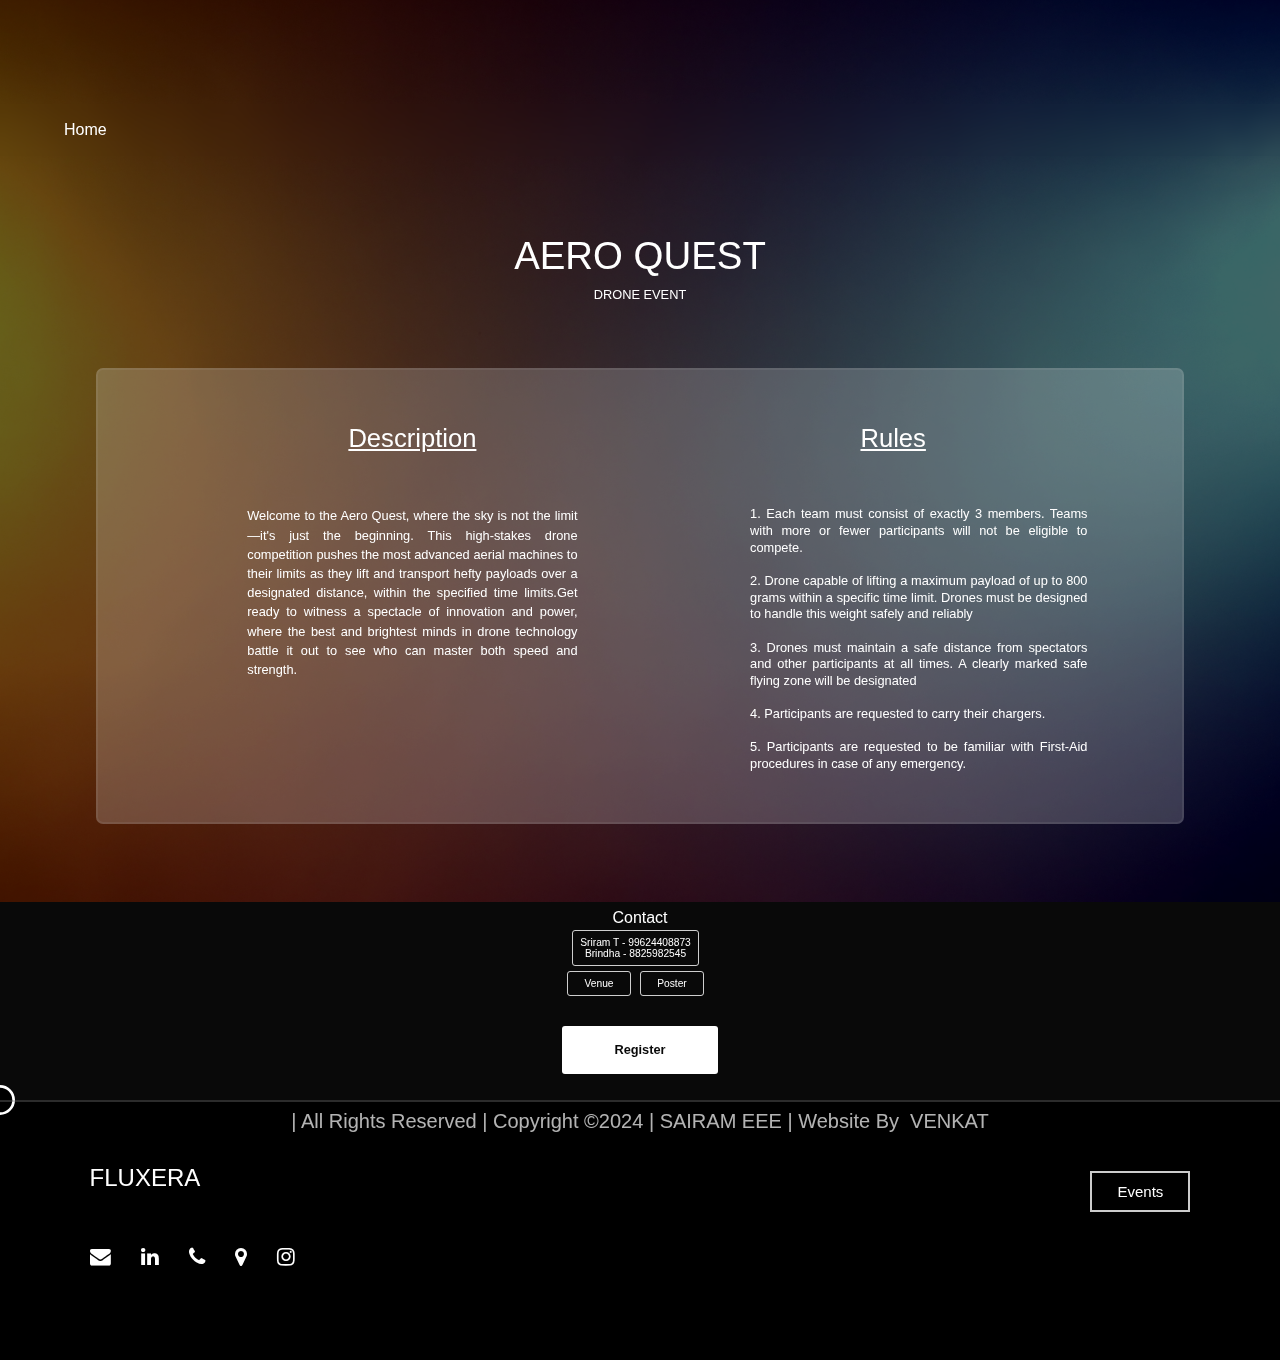
==== commit 4887d149: "Update drone.html" ====
--- a/drone.html
+++ b/drone.html
@@ -129,7 +129,7 @@
           <ul class="nav-menu">
             <div class="invi" id="invi" data-aos="fade-left" data-aos-duration="500" data-aos-delay="350">
             <li class="nav-item">
-              <a href="index.html" class="nav-link" onclick="cls_b()">Home</a>
+              <a href="index1.html" class="nav-link" onclick="cls_b()">Home</a>
               <div class="nbox"></div>
             </li>
             </div>
@@ -177,13 +177,13 @@
       <br><br>
 <div class="eww">
   <a style="color: rgb(255, 255, 255);">Contact</a>
-  <a class="b1">Sriram T - 99624408873<br> Manojkumar S - 6383501677</a>
+  <a class="b1">Sriram T - 99624408873<br> Brindha - 8825982545</a>
     <div class="botbut">
       <a class="b2" href="https://maps.app.goo.gl/3tEANVsrGcrwuAHS6" target="_blank">Venue</a>
-      <a class="b4" href="https://www.instagram.com/p/CdTU0I2P2hy" target="_blank">Poster</a>
+      <a class="b4" href="https://www.instagram.com/p/C_Xth_qScFl/?igsh=cDNuZjF6dzE1YmZn" target="_blank">Poster</a>
     </div>
     <br><br>
-    <a class="b3" href="https://forms.gle/vdFLURG27Vo67JC39" target="_blank" >Register</a>
+    <a class="b3" href="https://forms.gle/2rjnHuADYVpQnVuX6" target="_blank" >Register</a>
     </div>
 
     
@@ -222,9 +222,8 @@
               <span class="screen-reader-text">LinkedIn</span>
               <i class="fa fa-linkedin " aria-hidden="true"></i> 
             </a>
-            <a target="_blank" href="tel:+919849770286">
-              <span class="screen-reader-text">Phone | Dinuroop (+919849770286, Symposium-President-2022)</span>
-              <i class="fa fa-phone"   aria-hidden="true"></i> 
+            <a target="_blank">
+               <i id="icon" class="fa fa-phone btn" aria-hidden="true"></i>
             </a>
             <a target="_blank" href="https://maps.app.goo.gl/3tEANVsrGcrwuAHS6">
               <span class="screen-reader-text">Location</span>
@@ -242,7 +241,7 @@
 
       <div class="con_m">
       <div class="bl">
-      <a href="index.html">Events</a> 
+      <a href="index1.html">Events</a> 
       </div>
       </div> 
          </div>
@@ -388,4 +387,4 @@
             }
       
             });
-</script>+</script>
--- a/style_2.css
+++ b/style_2.css
@@ -450,9 +450,9 @@
     padding: 1px 3rem;
     transition: 0.3s ease-in-out;
 
-    /* backdrop-filter: blur(5px);
-    background-color: #c4c4c48e;
-    position: sticky; */
+    backdrop-filter: blur(5px);
+/*     background-color: #c4c4c48e; */
+    position: sticky;
   }
   #navbar{
     top: 0;
@@ -679,7 +679,7 @@
 }
 
 .credb{
-  /* background-color:var(--bkg-colr); */
+  background-color:var(--bkg-colr);
   color:var(--fnt-colr);
   cursor: pointer;
   padding: 18px;
@@ -695,9 +695,9 @@
   padding-top: 0px;
   
 }
-/* .nii{
+.nii{
   background-color: var(--bkg-colr) ;
-}  */
+} 
 
 .crec{
   width: 100%;
@@ -812,7 +812,7 @@
   display: flex;
   justify-content: center;
   align-items: center;
-  /* background: var(--msk-colr); */
+  background: var(--msk-colr);
   animation: slide-out-container 4s cubic-bezier(0.97, 0.01, 0.36, 0.99) 2.8s;
   animation-fill-mode: forwards;
   position: fixed;
@@ -1001,7 +1001,7 @@
 }
 
 .last_pa {  
-  bottom: 20%;
+/*   bottom: 20%; */
   height: 1.6em;
   width: 100%;
   position: absolute;
@@ -1090,6 +1090,7 @@
   word-wrap: normal !important;
 }
 .con_l {
+  justify-content: space-between;
   display: flex;
   align-items: center;
   flex-direction: row;
@@ -1106,7 +1107,6 @@
   padding-top: 7.9px;
   padding-bottom: 7.9px;
   mix-blend-mode: difference;
-  
   display: flex;
 }
 .csc_l {
@@ -1733,7 +1733,7 @@
 .s2 {
   min-height: fit-content;
   height: fit-content;
-  /* background-color:var(--bkg-colr); */
+  background-color:var(--bkg-colr);
 }
 
 
@@ -1878,15 +1878,20 @@
   border-bottom: 2px solid rgba(161, 161, 161, 0);
 }
 #spoo{
-  margin-left: 100%;
+  margin-left: 0;
 }
 #spuuu{
       margin-right: 10vw;
 }
 
+@media only screen and (max-width: 640px) {
+  #spoo{
+    margin-left: 0;
+  }
+
 @media only screen and (max-width: 768px) {
   #spoo{
-    margin-left: 7vh;
+    margin-left: 0;
   }
   .content::-webkit-scrollbar {
     width: 1px; position: absolute;
@@ -2621,6 +2626,11 @@
   border-radius: 10px; /* Optional: Rounds the corners of the content box */
 }
 
+#icon {
+/*   color:white; */
+  cursor: pointer;
+        }
+
 
 /* .card1 {
   width: 100px;
@@ -2646,4 +2656,4 @@
   transform: scale(1.2);
   background: #8c0202;
   color: white;
-}   */+}   */
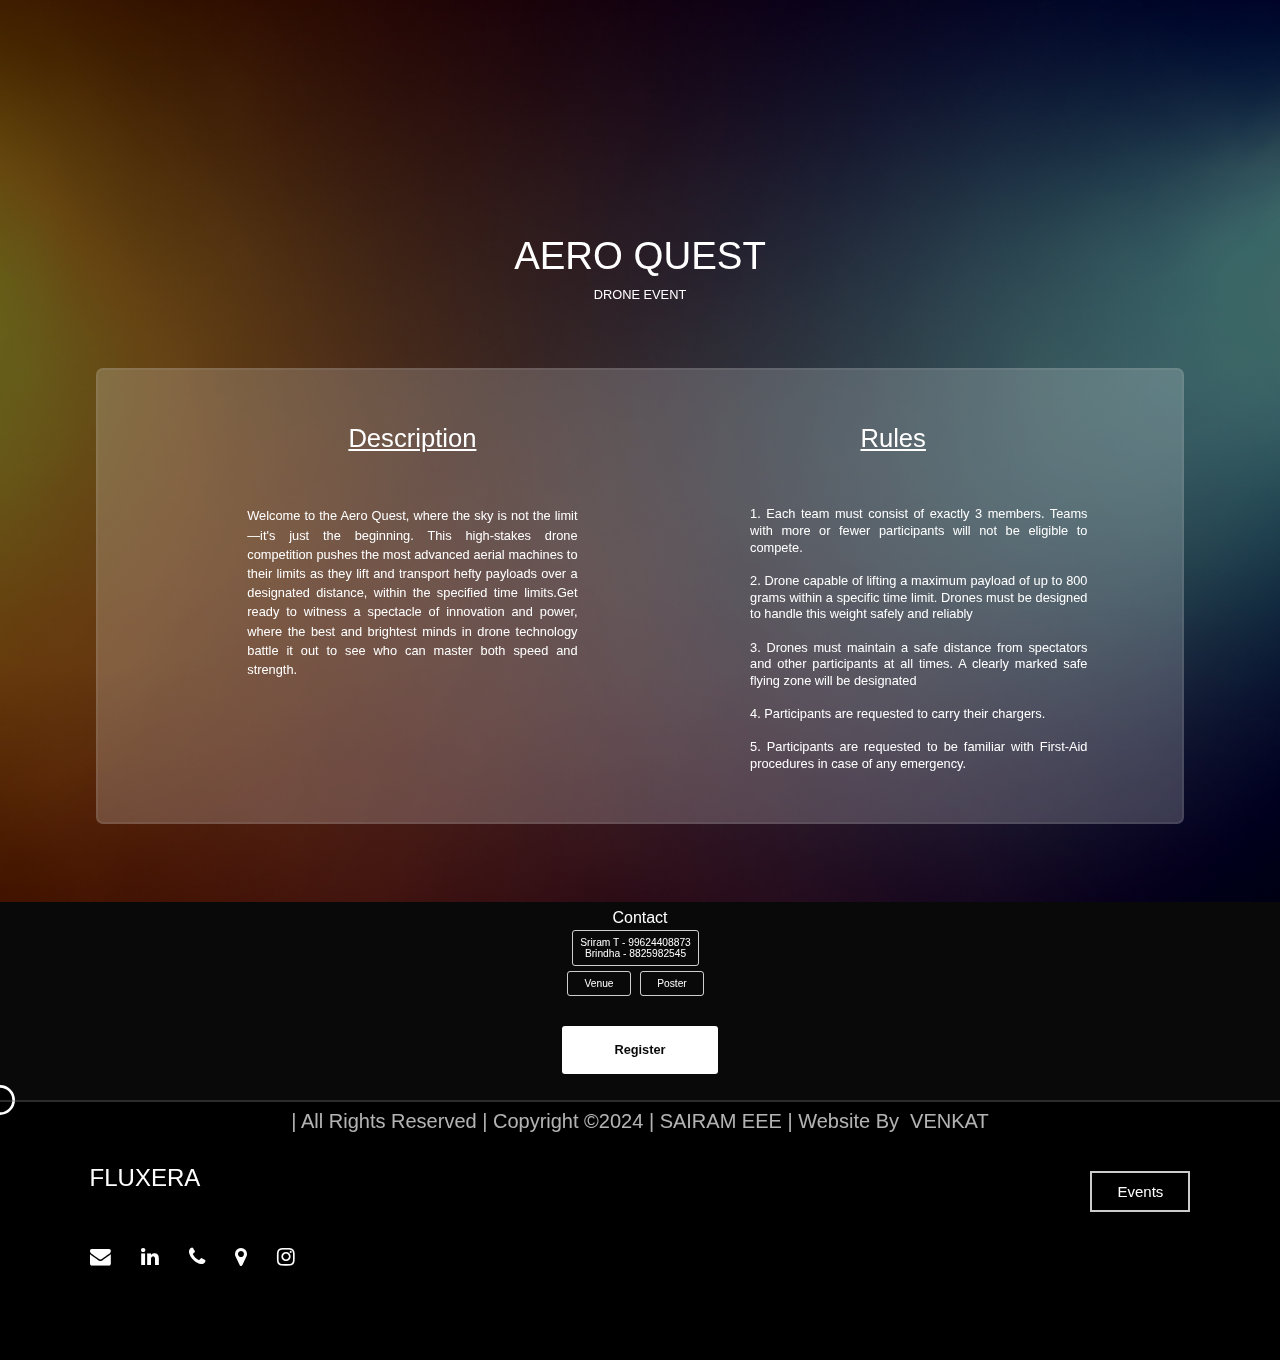
==== commit 8d35afde: "Update drone.html" ====
--- a/drone.html
+++ b/drone.html
@@ -129,7 +129,7 @@
           <ul class="nav-menu">
             <div class="invi" id="invi" data-aos="fade-left" data-aos-duration="500" data-aos-delay="350">
             <li class="nav-item">
-              <a href="index1.html" class="nav-link" onclick="cls_b()">Home</a>
+              <a href="index.html" class="nav-link" onclick="cls_b()">Home</a>
               <div class="nbox"></div>
             </li>
             </div>
@@ -241,7 +241,7 @@
 
       <div class="con_m">
       <div class="bl">
-      <a href="index1.html">Events</a> 
+      <a href="index.html">Events</a> 
       </div>
       </div> 
          </div>
--- a/style_2.css
+++ b/style_2.css
@@ -471,44 +471,44 @@
     
    
   }
-  
   .nav-menu {
+    position: fixed; /* Fixes the menu at the top */
+    top: 0;         /* Aligns the menu to the top of the page */
+    right: 10%;
+    width: 100%;    /* Ensure the menu spans the full width */
     z-index: 3;
     opacity: 1;
-    right: 10%;
-  }
-  .invi {
+}
+
+.invi {
     display: flex;
     justify-content: space-between;
     align-items: center;
     flex-direction: row;
     flex-wrap: wrap;
-  
     opacity: 1;
     z-index: 3;
-  
-    left: 0px;
     width: 100%;
-    top: 0%;
-  }
-  .nav-item {
+    top: 0;
+}
+
+.nav-item {
     opacity: 1;
     margin: 1rem;
     transition: 0.3s;
     z-index: 3;
-  }
-  
-  .nav-link {
+}
+
+.nav-link {
     font-size: 1rem;
     font-weight: 400;
-    color: var( --fnt-colr); 
-    
-  }
-  
-  .nav-link:hover {
-    
-    color: var( --fnt-colr); 
-  }
+    color: var(--fnt-colr);
+}
+
+.nav-link:hover {
+    color: var(--fnt-colr);
+}
+
   
   .burger {
     position: absolute;
